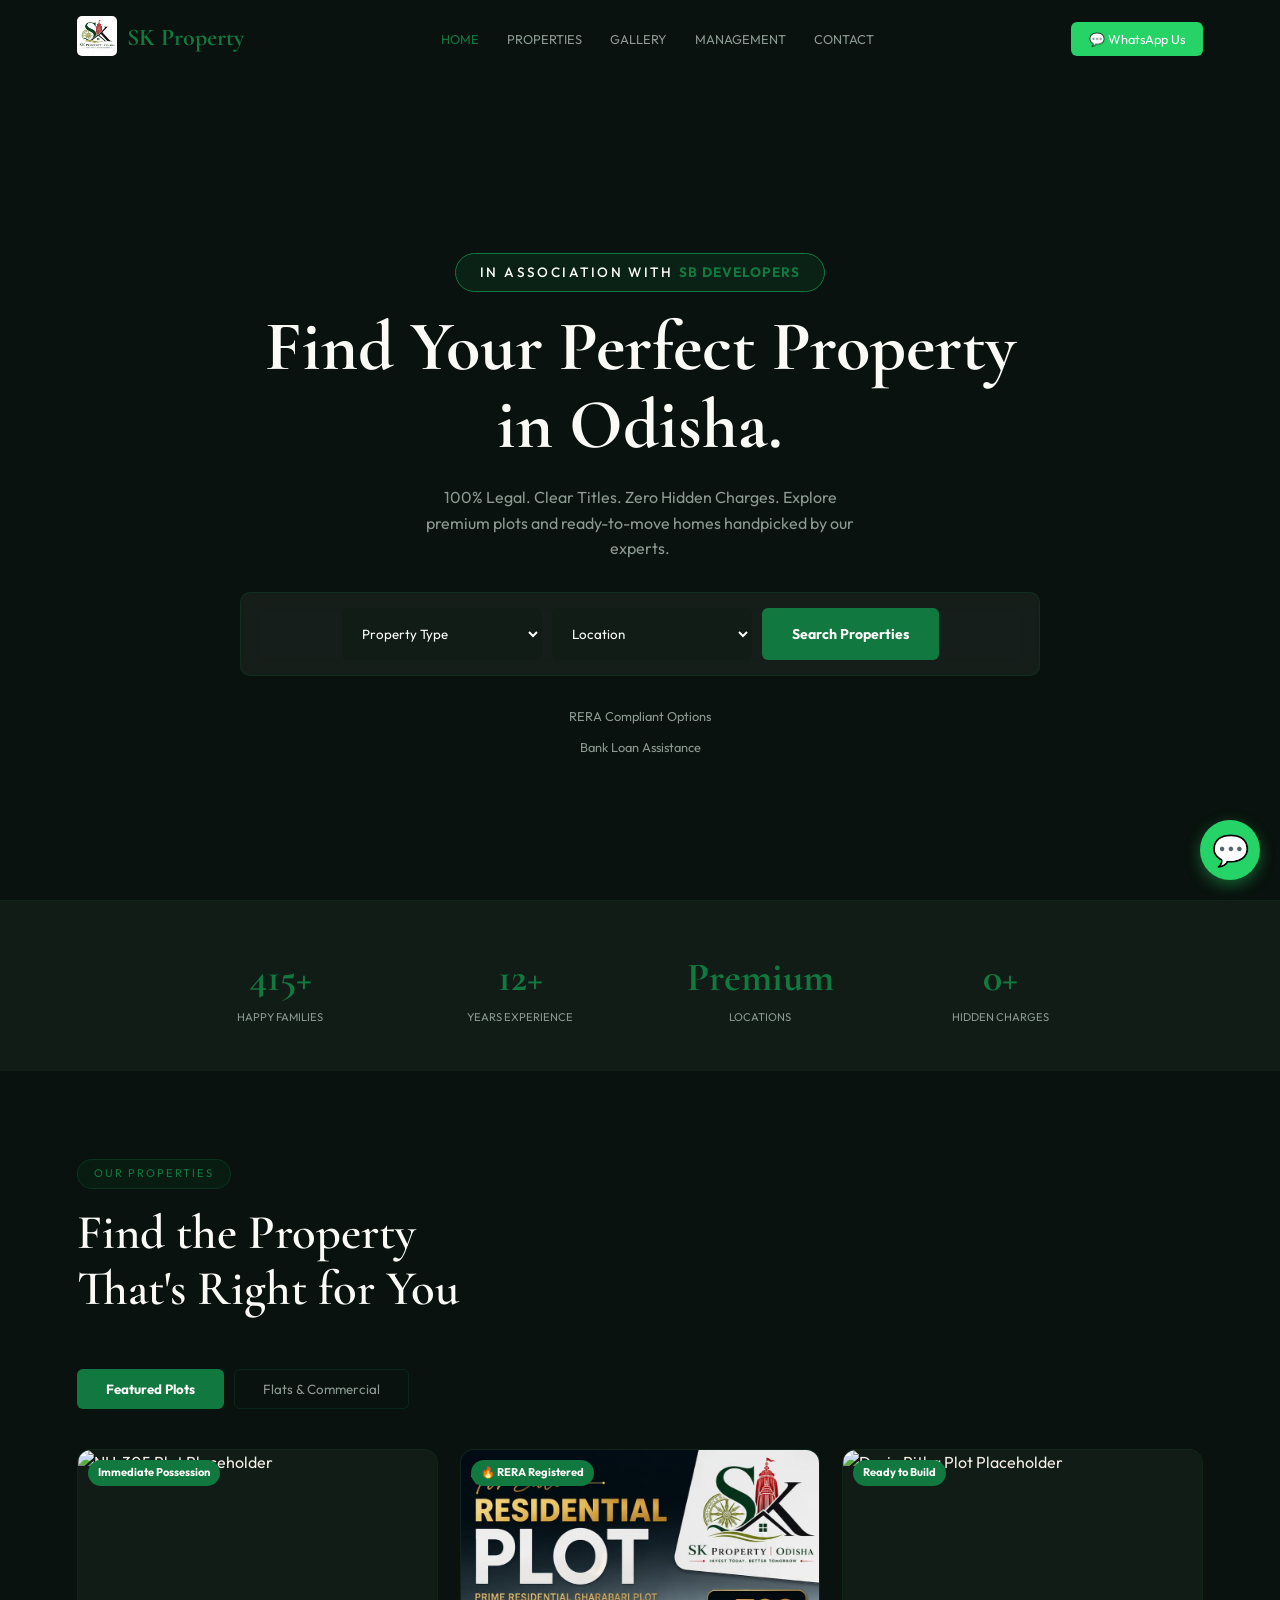
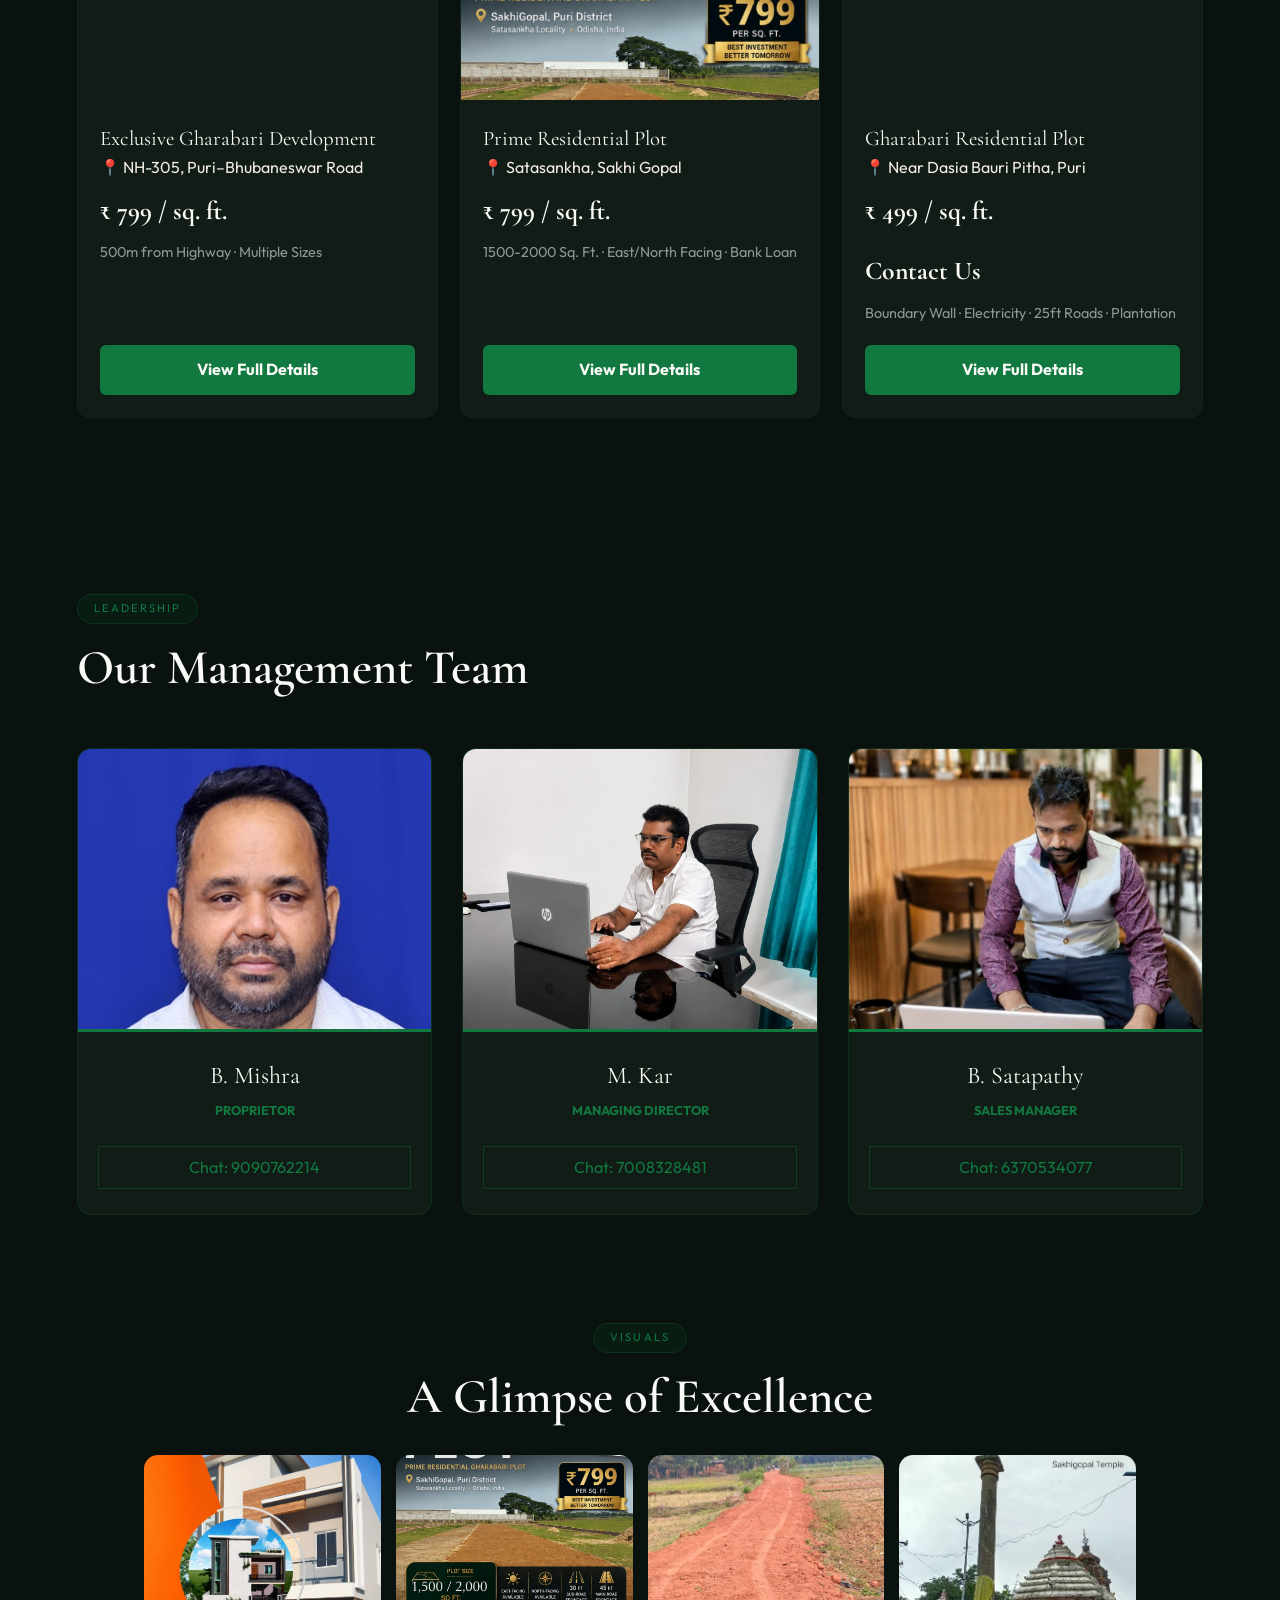
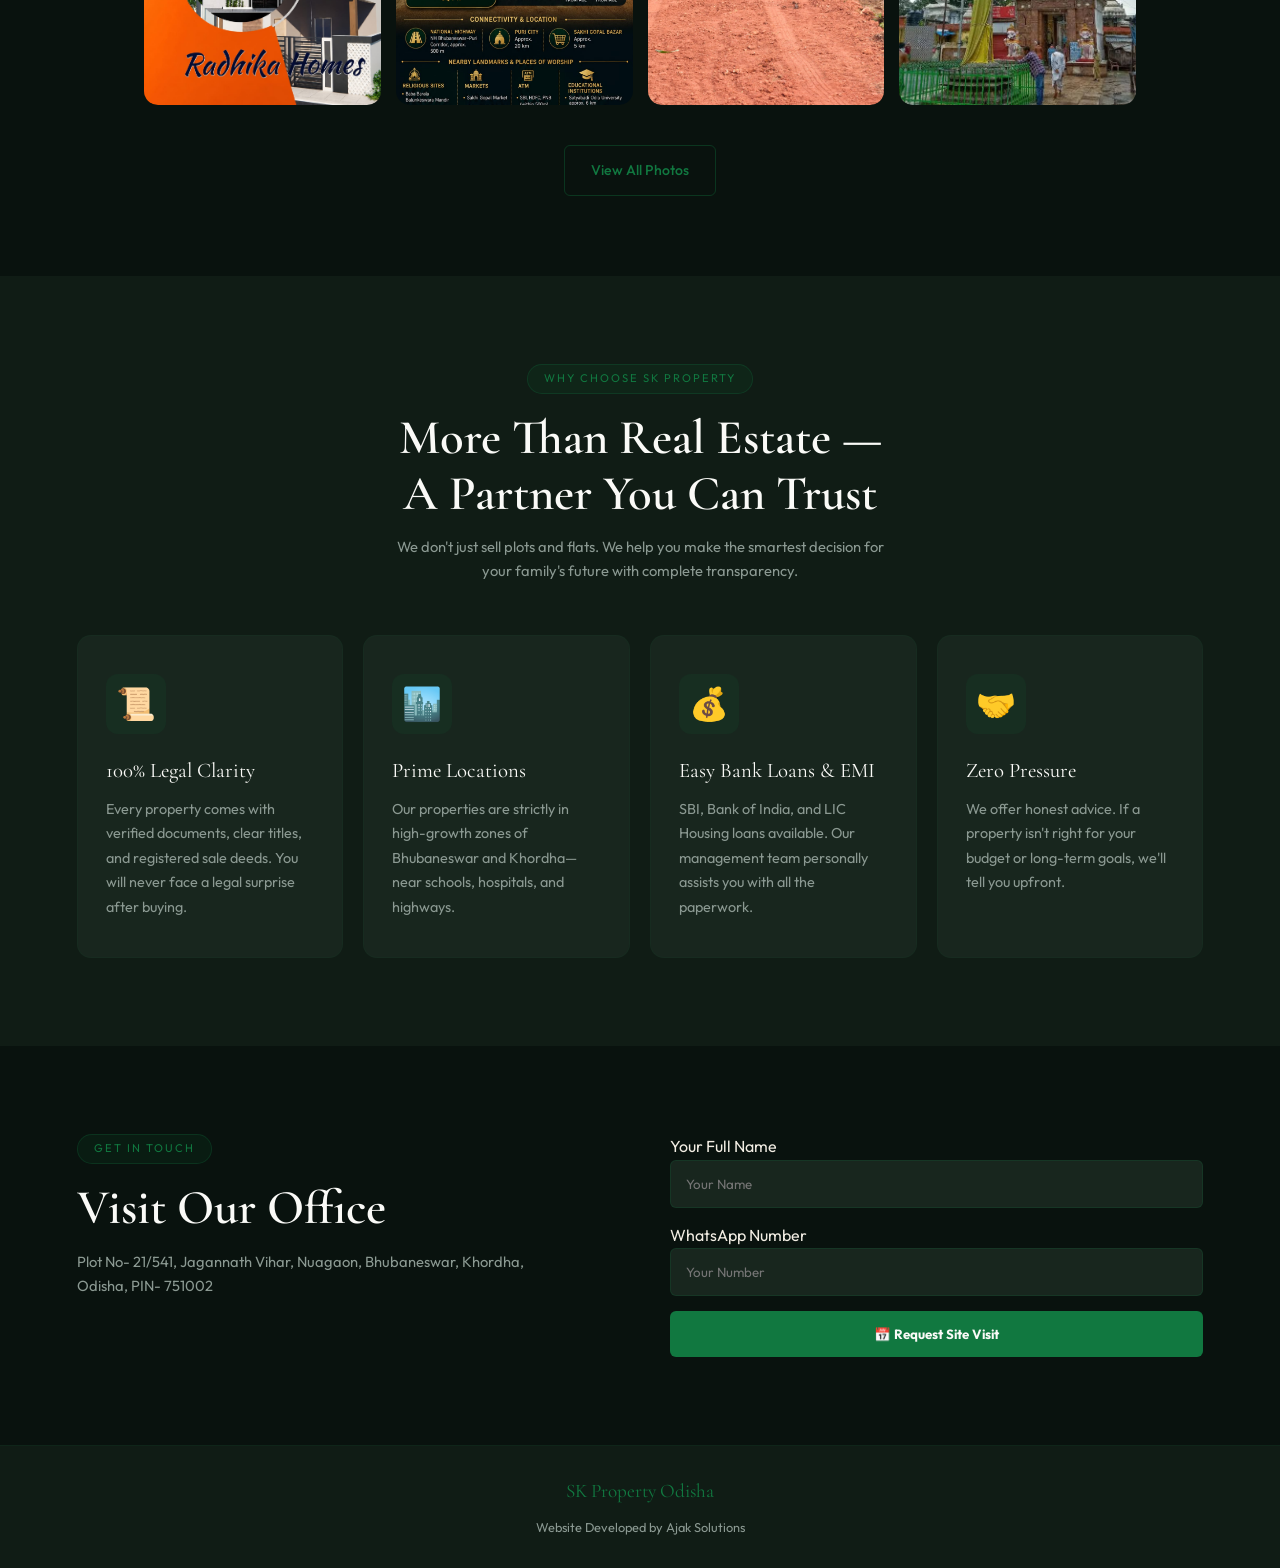
==== index.html @ 6b072132 "S" ====
<!DOCTYPE html>
<html lang="en">
<head>
    <meta charset="UTF-8" />
    <meta name="viewport" content="width=device-width, initial-scale=1.0" />
    <title>SK Property Odisha — Invest Today. Better Tomorrow.</title>
    <link rel="preconnect" href="https://fonts.googleapis.com" />
    <link rel="preconnect" href="https://fonts.gstatic.com" crossorigin />
    <link href="https://fonts.googleapis.com/css2?family=Cormorant+Garamond:wght@400;500;600;700&family=Outfit:wght@300;400;500;600&display=swap" rel="stylesheet" />
    <link rel="stylesheet" href="style.css" />
</head>
<body>

    <nav class="nav" id="nav">
        <div class="nav-brand">
            <img src="images/sklogo.jpeg" alt="SK Property Logo" style="height: 40px; width: auto; border-radius: 5px; margin-bottom: 5px;">
            <span class="nav-brand-main">SK Property</span>
        </div>

        <ul class="nav-links">
            <li><a href="index.html" style="color: var(--gold);">Home</a></li>
            <li><a href="properties.html">Properties</a></li>
            <li><a href="gallery.html">Gallery</a></li>
            <li><a href="about.html">Management</a></li>
            <li><a href="contact.html">Contact</a></li>
        </ul>

        <div class="nav-right">
            <a class="nav-wa" href="https://wa.me/917008328481?text=Hi!%20I%20visited%20SKpropertyodisha.com%20and%20want%20to%20know%20more." target="_blank">
                💬 WhatsApp Us
            </a>
        </div>
    </nav>

    <section class="hero" id="home">
        <div class="hero-bg" style="background: linear-gradient(rgba(9, 18, 14, 0.85), rgba(9, 18, 14, 0.95)), url('https://images.unsplash.com/photo-1600596542815-ffad4c1539a9?w=1600&q=80') center/cover;"></div>
        
        <div class="hero-content">
            <!-- Updated Partnership Badge -->
            <div class="chip hero-kicker" style="font-size: 0.85rem; padding: 8px 24px; border-color: var(--gold); background: rgba(17, 120, 64, 0.15);">
                <span style="color: var(--white); font-weight: 500;">In association with</span> 
                <span style="color: var(--gold); font-weight: bold; letter-spacing: 1px; margin-left: 6px;">SB DEVELOPERS</span>
            </div>
            
            <h1 class="hero-h1">Find Your Perfect Property<br/>in Odisha.</h1>
            <p class="hero-desc">100% Legal. Clear Titles. Zero Hidden Charges. Explore premium plots and ready-to-move homes handpicked by our experts.</p>
            
            <div class="search-bar">
                <select class="fi search-input">
                    <option>Property Type</option>
                    <option>Open Plots</option>
                    <option>Flats & Duplex</option>
                    <option>Commercial</option>
                </select>
                <select class="fi search-input">
                    <option>Location</option>
                    <option>Bhubaneswar</option>
                    <option>Khordha</option>
                    <option>Puri</option>
                </select>
                <a href="properties.html" class="btn btn-gold search-btn">Search Properties</a>
            </div>
            
            <div class="hero-trust" style="justify-content: center; margin-top: 30px;">
                <div class="ht-item"><div class="ht-dot"></div>RERA Compliant Options</div>
                <div class="ht-item"><div class="ht-dot"></div>Bank Loan Assistance</div>
            </div>
        </div>
    </section>

    <div class="stats-bar sr">
        <div class="stats-inner">
            <div class="stat">
                <div class="stat-num" data-count="500">0</div>
                <div class="stat-label">Happy Families</div>
            </div>
            <div class="stat">
                <div class="stat-num" data-count="15">0</div>
                <div class="stat-label">Years Experience</div>
            </div>
            <div class="stat">
                <div class="stat-num">Premium</div>
                <div class="stat-label">Locations</div>
            </div>
            <div class="stat">
                <div class="stat-num" data-count="0">₹0</div>
                <div class="stat-label">Hidden Charges</div>
            </div>
        </div>
    </div>

    <section class="properties" id="properties">
        <div class="sec-head sr">
            <div class="chip">Our Properties</div>
            <h2 class="sec-title">Find the Property<br/>That's Right for You</h2>
        </div>

        <div class="tabs sr">
            <button class="tab on" onclick="switchTab('plots',this)">Featured Plots</button>
            <button class="tab" onclick="switchTab('flats',this)">Flats & Commercial</button>
        </div>

        <!-- PLOTS TAB -->
        <div class="tc on" id="tc-plots">
            <div class="prop-grid">
                
                <!-- NH-305 PLOT -->
                <div class="pcard sr">
                    <div class="pcard-img">
                        <img src="https://images.unsplash.com/photo-1500382017468-9049fed747ef?w=500&q=80" alt="NH-305 Plot Placeholder" />
                        <div class="pcard-badge badge-avail">Immediate Possession</div>
                    </div>
                    <div class="pcard-body">
                        <div class="pcard-name">Exclusive Gharabari Development</div>
                        <div class="pcard-loc">📍 NH-305, Puri–Bhubaneswar Road</div>
                        <div class="pcard-price">₹ 799 / sq. ft.</div>
                        <div class="pcard-note" style="margin-bottom: 20px;">500m from Highway · Multiple Sizes</div>
                        <a href="nh305-plot.html" class="pcard-wa" style="background: var(--gold); color: var(--white); border: none;">View Full Details</a>
                    </div>
                </div>

                <!-- SATASANKHA PLOT -->
                <div class="pcard sr">
                    <div class="pcard-img">
                        <img src="images/satasankha-main.jpeg" alt="Satasankha Plot" />
                        <div class="pcard-badge badge-hot">🔥 RERA Registered</div>
                    </div>
                    <div class="pcard-body">
                        <div class="pcard-name">Prime Residential Plot</div>
                        <div class="pcard-loc">📍 Satasankha, Sakhi Gopal</div>
                        <div class="pcard-price">₹ 799 / sq. ft.</div>
                        <div class="pcard-note" style="margin-bottom: 20px;">1500-2000 Sq. Ft. · East/North Facing · Bank Loan</div>
                        <a href="satasankha-plot.html" class="pcard-wa" style="background: var(--gold); color: var(--white); border: none;">View Full Details</a>
                    </div>
                </div>

                <!-- DASIA BAURI PITHA PLOT -->
                <div class="pcard sr">
                    <div class="pcard-img">
                        <img src="https://images.unsplash.com/photo-1500382017468-9049fed747ef?w=500&q=80" alt="Dasia Pitha Plot Placeholder" />
                        <div class="pcard-badge badge-avail">Ready to Build</div>
                    </div>
                    <div class="pcard-body">
                        <div class="pcard-name">Gharabari Residential Plot</div>
                        <div class="pcard-loc">📍 Near Dasia Bauri Pitha, Puri</div>
                        <div class="pcard-price">₹ 499 / sq. ft.</div>

                        <div class="pcard-price">Contact Us</div>
                        <div class="pcard-note" style="margin-bottom: 20px;">Boundary Wall · Electricity · 25ft Roads · Plantation</div>
                        <a href="dasia-pitha-plot.html" class="pcard-wa" style="background: var(--gold); color: var(--white); border: none;">View Full Details</a>
                    </div>
                </div>
                
            </div>
        </div> 
            
        <!-- FLATS & COMMERCIAL TAB -->
        <div class="tc" id="tc-flats">
            <div class="prop-grid">
                
                <!-- RADHIKA HOME DUPLEX -->
                <div class="pcard sr">
                    <div class="pcard-img">
                        <img src="images/radhikahomes-main.jpeg" alt="Radhika Home Duplex" />
                        <div class="pcard-badge badge-hot">🔥 Fast Selling (10 Sold)</div>
                    </div>
                    <div class="pcard-body">
                        <div class="pcard-name">Radhika Home Premium Duplex</div>
                        <div class="pcard-loc">📍 Rangabazar, Khordha</div>
                        <div class="pcard-price">From ₹ 55 Lakhs</div>
                        <div class="pcard-note" style="margin-bottom: 20px;">3 & 4 BHK Villas · Gated Community · LIC Approved</div>
                        <a href="radhika-home.html" class="pcard-wa" style="background: var(--gold); color: var(--white); border: none;">View Full Details</a>
                    </div>
                </div>

            </div>
        </div>
    </section>

    <section class="agent" id="team">
        <div class="sec-head sr text-center">
            <div class="chip">Leadership</div>
            <h2 class="sec-title">Our Management Team</h2>
        </div>
        
        <div class="team-grid">
            <div class="agent-frame sr">
                <img src="images/skdirector.jpeg" alt="B. Mishra" />
                <div class="agent-nameplate">
                    <div class="agent-name">B. Mishra</div>
                    <div class="agent-title">Proprietor</div>
                    <a href="https://wa.me/919090762214" target="_blank" class="btn-ghost" style="display:block; text-align:center; margin-top:10px; padding: 8px;">Chat: 9090762214</a>
                </div>
            </div>

            <div class="agent-frame sr">
                <img src="images/skpropiter.jpeg" alt="M. Kar" />
                <div class="agent-nameplate">
                    <div class="agent-name">M. Kar</div>
                    <div class="agent-title">Managing Director</div>
                    <a href="https://wa.me/917008328481" target="_blank" class="btn-ghost" style="display:block; text-align:center; margin-top:10px; padding: 8px;">Chat: 7008328481</a>
                </div>
            </div>

            <div class="agent-frame sr">
                <img src="images/sksalesmanager.jpeg" alt="B. Satapathy" />
                <div class="agent-nameplate">
                    <div class="agent-name">B. Satapathy</div>
                    <div class="agent-title">Sales Manager</div>
                    <a href="https://wa.me/916370534077" target="_blank" class="btn-ghost" style="display:block; text-align:center; margin-top:10px; padding: 8px;">Chat: 6370534077</a>
                </div>
            </div>
        </div>
    </section>

    <section class="gallery-glimpse" style="background: var(--dark); padding-top: 20px; padding-bottom: 80px;">
        <div class="sec-head sr" style="text-align: center; margin-bottom: 30px;">
            <div class="chip">Visuals</div>
            <h2 class="sec-title">A Glimpse of Excellence</h2>
        </div>
        
        <div class="gallery-grid sr" style="padding: 0 6%; margin-bottom: 40px;">
            <img src="images/radhikahomes-main.jpeg" alt="Property Glimpse 1" class="gallery-img">
            <img src="images/satasankha-main.jpeg" alt="Property Glimpse 2" class="gallery-img">
            <img src="images/satasankha-main-2.jpeg" alt="Property Glimpse 3" class="gallery-img">
            <img src="images/satasankha-main-4.jpeg" alt="Property Glimpse 4" class="gallery-img">
        </div>

        <div class="sr" style="text-align: center;">
            <a href="gallery.html" class="btn btn-ghost">View All Photos</a>
        </div>
    </section>
    
    <section class="why" id="why" style="background: var(--dark2);">
        <div class="sec-head sr" style="text-align: center;">
            <div class="chip">Why Choose SK Property</div>
            <h2 class="sec-title">More Than Real Estate —<br/>A Partner You Can Trust</h2>
            <p class="sec-sub" style="margin: 0 auto;">We don't just sell plots and flats. We help you make the smartest decision for your family's future with complete transparency.</p>
        </div>
        
        <div class="why-grid">
            <div class="wcard sr">
                <div class="wcard-icon">📜</div>
                <div class="wcard-title">100% Legal Clarity</div>
                <div class="wcard-desc">Every property comes with verified documents, clear titles, and registered sale deeds. You will never face a legal surprise after buying.</div>
            </div>
            <div class="wcard sr">
                <div class="wcard-icon">🏙️</div>
                <div class="wcard-title">Prime Locations</div>
                <div class="wcard-desc">Our properties are strictly in high-growth zones of Bhubaneswar and Khordha—near schools, hospitals, and highways.</div>
            </div>
            <div class="wcard sr">
                <div class="wcard-icon">💰</div>
                <div class="wcard-title">Easy Bank Loans & EMI</div>
                <div class="wcard-desc">SBI, Bank of India, and LIC Housing loans available. Our management team personally assists you with all the paperwork.</div>
            </div>
            <div class="wcard sr">
                <div class="wcard-icon">🤝</div>
                <div class="wcard-title">Zero Pressure</div>
                <div class="wcard-desc">We offer honest advice. If a property isn't right for your budget or long-term goals, we'll tell you upfront.</div>
            </div>
        </div>
    </section>

    <section class="contact" id="contact">
        <div class="contact-inner">
            <div>
                <div class="sr">
                    <div class="chip">Get in Touch</div>
                    <h2 class="sec-title">Visit Our Office</h2>
                    <p class="sec-sub">Plot No- 21/541, Jagannath Vihar, Nuagaon, Bhubaneswar, Khordha, Odisha, PIN- 751002</p>
                </div>
            </div>

            <div class="sr-r">
                <div class="cform" id="cformWrap">
                    <div class="fg">
                        <label class="fl">Your Full Name</label>
                        <input id="fn" class="fi" type="text" placeholder="Your Name" />
                    </div>
                    <div class="fg">
                        <label class="fl">WhatsApp Number</label>
                        <input id="fp" class="fi" type="tel" placeholder="Your Number" />
                    </div>
                    <button class="fsub" onclick="submitForm()">📅 Request Site Visit</button>
                </div>
            </div>
        </div>
    </section>

    <footer>
        <div class="footer-brand">SK Property Odisha</div>
        <div class="footer-note">Website Developed by Ajak Solutions</div>
    </footer>

    <a class="fwa" href="https://wa.me/917008328481?text=Hi%20I%20found%20SK%20Property%20Odisha%20and%20want%20to%20know%20more." target="_blank">💬</a>

    <script src="script.js"></script>
</body>
</html>
---- style.css ----
/* =========================================================
   VARIABLES & THEME (Updated to Premium Logo Green)
   ========================================================= */
:root {
    /* Replaced orange/gold with the Deep Forest Green from the SK Logo */
    --gold: #117840; 
    --gold-light: #169b53;
    
    --dark: #09120e; /* Deep rich green/black */
    --dark2: #101c15;
    --dark3: #18261e;
    --cream: #F2EDE3;
    --muted: #8b9992;
    --white: #FAFAF7;
    --green-wa: #25D366;
    --ff-display: 'Cormorant Garamond', Georgia, serif;
    --ff-body: 'Outfit', sans-serif;
    --r: 6px;
    --r-lg: 14px;
    --t: 0.28s cubic-bezier(0.4,0,0.2,1);
}

*, *::before, *::after { box-sizing: border-box; margin: 0; padding: 0; }
html { scroll-behavior: smooth; }
body {
    font-family: var(--ff-body);
    background: var(--dark);
    color: var(--cream);
    overflow-x: hidden;
    line-height: 1.6;
}
img { display: block; width: 100%; object-fit: cover; }
a { text-decoration: none; color: inherit; }
button { font-family: var(--ff-body); }

/* BUTTONS */
.btn {
    display: inline-flex; align-items: center; gap: 9px; padding: 13px 26px;
    border-radius: var(--r); font-size: .88rem; font-weight: 500;
    cursor: pointer; transition: transform var(--t); border: none;
}
/* Changed text color to white for contrast against the new green */
.btn-gold { background: var(--gold); color: var(--white); font-weight: bold; }
.btn-gold:hover { background: var(--gold-light); transform: translateY(-2px); }
.btn-wa { background: var(--green-wa); color: #fff; }
.btn-wa:hover { filter: brightness(1.1); transform: translateY(-2px); }
.btn-ghost { background: transparent; border: 1px solid rgba(17, 120, 64, .35); color: var(--gold); }
.btn-ghost:hover { background: rgba(17, 120, 64, .12); }

/* SCROLL REVEAL ANIMATIONS */
.sr { opacity: 0; transform: translateY(28px); transition: opacity .65s ease, transform .65s ease; }
.sr.vis { opacity: 1; transform: none; }
.sr-r { opacity: 0; transform: translateX(28px); transition: opacity .65s ease, transform .65s ease; }
.sr-r.vis { opacity: 1; transform: none; }

/* SECTIONS & TYPOGRAPHY */
.chip {
    display: inline-flex; align-items: center; padding: 5px 16px; border-radius: 100px;
    background: rgba(17, 120, 64, .1); border: 1px solid rgba(17, 120, 64, .25);
    font-size: .7rem; letter-spacing: .18em; text-transform: uppercase; color: var(--gold);
    margin-bottom: 16px;
}
h2.sec-title {
    font-family: var(--ff-display); font-size: clamp(2rem, 3.8vw, 3.2rem);
    font-weight: 600; line-height: 1.15; color: var(--white); margin-bottom: 14px;
}
.sec-sub { font-size: .92rem; color: var(--muted); max-width: 500px; }
.sec-head { margin-bottom: 52px; }
section { padding: 88px 6%; }

/* NAVBAR */
.nav {
    position: fixed; inset: 0 0 auto 0; z-index: 200; padding: 16px 6%;
    display: flex; align-items: center; justify-content: space-between;
    transition: background var(--t);
}
.nav.stuck { background: rgba(9, 18, 14, 0.95); backdrop-filter: blur(10px); border-bottom: 1px solid rgba(17, 120, 64, .12); }
.nav-brand { display: flex; align-items: center; gap: 10px; }
.nav-brand-main { font-family: var(--ff-display); font-size: 1.5rem; color: var(--gold); font-weight: bold; }
.nav-links { display: flex; gap: 28px; list-style: none; }
.nav-links a { font-size: .8rem; text-transform: uppercase; color: var(--muted); transition: color var(--t); }
.nav-links a:hover { color: var(--gold); }
.nav-wa { background: var(--green-wa); color: #fff; padding: 9px 18px; border-radius: var(--r); font-size: .8rem; }

/* HERO */
.hero { min-height: 100svh; display: grid; grid-template-columns: 1fr 1fr; align-items: center; padding: 0 6%; gap: 48px; }
.hero-bg { position: absolute; inset: 0; background: radial-gradient(ellipse 80% 80% at 20% 60%, #101c15 0%, #09120e 60%); z-index:-1;}
.hero-h1 { font-family: var(--ff-display); font-size: clamp(2.6rem, 5.5vw, 4.4rem); color: var(--white); line-height: 1.1; margin-bottom: 22px; }
.hero-h1 em { color: var(--gold); font-style: normal; }
.hero-desc { color: var(--muted); margin-bottom: 38px; max-width: 440px; }
.hero-actions { display: flex; gap: 12px; margin-bottom: 40px; }
.ht-item { font-size: .8rem; color: var(--muted); margin-bottom: 10px; }

/* STATS */
.stats-bar { background: var(--dark2); padding: 44px 6%; border-top: 1px solid rgba(17, 120, 64, .1); }
.stats-inner { display: grid; grid-template-columns: repeat(4, 1fr); max-width: 960px; margin: 0 auto; text-align: center; }
.stat-num { font-family: var(--ff-display); font-size: 2.5rem; color: var(--gold); font-weight: bold; }
.stat-label { font-size: .7rem; text-transform: uppercase; color: var(--muted); }

/* PROPERTIES TABS & CARDS */
.tabs { display: flex; gap: 10px; margin-bottom: 40px; }
.tab { padding: 11px 28px; background: transparent; border: 1px solid rgba(17, 120, 64, .2); border-radius: var(--r); color: var(--muted); cursor: pointer; }
.tab.on { background: var(--gold); color: var(--white); font-weight: bold; }
.tc { display: none; } .tc.on { display: block; }

.prop-grid { display: grid; grid-template-columns: repeat(auto-fill, minmax(300px, 1fr)); gap: 22px; }

/* 1. Flexbox applied to the Card */
.pcard { 
    background: var(--dark2); 
    border-radius: var(--r-lg); 
    overflow: hidden; 
    border: 1px solid rgba(17, 120, 64, .1); 
    transition: transform var(--t); 
    display: flex; 
    flex-direction: column; 
}
.pcard:hover { transform: translateY(-5px); border-color: var(--gold); }

/* 2. Lock the Image Height so tall posters don't stretch */
.pcard-img { height: 250px; width: 100%; position: relative; }
.pcard-img img { width: 100%; height: 100%; object-fit: cover; object-position: top center; }

.pcard-badge { position: absolute; top: 10px; left: 10px; background: var(--gold); color: var(--white); padding: 4px 10px; border-radius: 20px; font-size: .7rem; font-weight: bold; }

/* 3. Flex-grow forces the body to stretch, pushing the button down */
.pcard-body { 
    padding: 22px; 
    display: flex; 
    flex-direction: column; 
    flex-grow: 1; 
}

.pcard-name { font-family: var(--ff-display); font-size: 1.3rem; color: var(--white); }
.pcard-price { font-family: var(--ff-display); font-size: 1.6rem; color: var(--white); font-weight: bold; margin: 10px 0; }
.pcard-note { font-size: 0.9rem; color: var(--muted); }

/* 4. Margin-top: auto is the magic trick that glues the button to the bottom! */
.pcard-wa { 
    display: block; 
    text-align: center; 
    background: var(--gold); 
    color: white; 
    padding: 12px; 
    border-radius: var(--r); 
    margin-top: auto; 
    font-weight: bold;
    transition: filter var(--t);
}
.pcard-wa:hover { filter: brightness(1.1); color: white; }

/* MANAGEMENT TEAM GRID */
.team-grid { 
    display: grid; 
    grid-template-columns: repeat(auto-fit, minmax(260px, 1fr)); 
    gap: 30px; 
    margin-top: 40px; 
}

.agent-frame { 
    border-radius: var(--r-lg); 
    overflow: hidden; 
    border: 1px solid rgba(17, 120, 64, .18); 
    background: var(--dark2);
    display: flex;
    flex-direction: column;
    transition: transform var(--t), box-shadow var(--t), border-color var(--t);
}

.agent-frame:hover {
    transform: translateY(-5px);
    box-shadow: 0 10px 30px rgba(0, 0, 0, 0.4);
    border-color: var(--gold);
}

.agent-frame img { 
    height: 280px; /* Reduced from 400px so it's not overly big */
    width: 100%;
    object-fit: cover; 
    object-position: top center; /* Keeps the focus on the face */
}

.agent-nameplate { 
    padding: 25px 20px; 
    text-align: center; 
    border-top: 3px solid var(--gold); /* Adds a premium green accent line under the photo */
    display: flex;
    flex-direction: column;
    flex-grow: 1; /* Ensures the buttons align at the bottom even if names are long */
}

.agent-name { 
    font-family: var(--ff-display); 
    font-size: 1.5rem; 
    color: var(--white); 
    margin-bottom: 5px;
}

.agent-title { 
    font-size: .8rem; 
    color: var(--gold); 
    text-transform: uppercase; 
    font-weight: bold; 
    margin-bottom: 15px; /* Adds breathing room before the button */
}

/* CONTACT FORM */
.contact-inner { display: grid; grid-template-columns: 1fr 1fr; gap: 60px; }
.fi { width: 100%; background: var(--dark3); border: 1px solid rgba(17, 120, 64, .2); padding: 15px; color: white; border-radius: var(--r); margin-bottom: 15px; font-family: inherit; }
.fsub { width: 100%; background: var(--gold); color: var(--white); padding: 15px; border: none; border-radius: var(--r); font-weight: bold; cursor: pointer; }

/* FOOTER & FLOATING WA */
footer { background: var(--dark2); padding: 30px 6%; text-align: center; border-top: 1px solid rgba(17, 120, 64, .1); }
.footer-brand { color: var(--gold); font-family: var(--ff-display); font-size: 1.2rem; }
.footer-note { font-size: .8rem; color: var(--muted); margin-top: 10px; }
.fwa { position: fixed; bottom: 20px; right: 20px; background: var(--green-wa); width: 60px; height: 60px; border-radius: 50%; display: flex; align-items: center; justify-content: center; font-size: 30px; box-shadow: 0 5px 15px rgba(37,211,102,.4); z-index: 1000; text-decoration: none; }

/* RESPONSIVE */
@media(max-width: 960px) {
    .nav-links, .nav-wa { display: none; }
    .hero { grid-template-columns: 1fr; padding-top: 100px; }
    .hero-right { display: none; }
    .stats-inner { grid-template-columns: 1fr 1fr; gap: 20px; }
    .contact-inner { grid-template-columns: 1fr; }
}

/* =========================================================
   NEW BUYER-CENTRIC HERO & SEARCH BAR
   ========================================================= */
.hero { display: flex; justify-content: center; text-align: center; padding-top: 120px; }
.hero-content { max-width: 800px; width: 100%; z-index: 2; display: flex; flex-direction: column; align-items: center; }
.hero-h1 { text-align: center; }
.hero-desc { text-align: center; margin: 0 auto 30px auto; }

.search-bar {
    display: flex;
    gap: 10px;
    background: rgba(255, 255, 255, 0.05);
    padding: 15px;
    border-radius: 10px;
    backdrop-filter: blur(10px);
    border: 1px solid rgba(17, 120, 64, .2);
    width: 100%;
    flex-wrap: wrap;
    justify-content: center;
}

.search-input { width: auto; margin-bottom: 0; min-width: 200px; background: var(--dark2); border-color: transparent; }
.search-btn { padding: 15px 30px; }

@media(max-width: 768px) {
    .search-bar { flex-direction: column; }
    .search-input, .search-btn { width: 100%; }
}

/* =========================================================
   PROPERTY DETAIL PAGE SPECIFICS
   ========================================================= */
.detail-grid {
    display: grid;
    grid-template-columns: 2fr 1fr;
    gap: 50px;
    align-items: start; /* Critical for sticky sidebar to work */
}

.detail-section {
    margin-bottom: 50px;
    padding-bottom: 40px;
    border-bottom: 1px solid rgba(17, 120, 64, .1);
}

.detail-title {
    font-family: var(--ff-display);
    font-size: 1.8rem;
    color: var(--white);
    margin-bottom: 20px;
}

/* Quick Specs Row */
.quick-specs {
    display: flex;
    gap: 20px;
    background: var(--dark2);
    padding: 20px;
    border-radius: var(--r-lg);
    border: 1px solid rgba(17, 120, 64, .1);
    margin-bottom: 40px;
    flex-wrap: wrap;
}

.spec-item {
    display: flex;
    align-items: center;
    gap: 15px;
    flex: 1;
    min-width: 120px;
}

.spec-icon {
    font-size: 1.8rem;
    background: rgba(17, 120, 64, .1);
    padding: 10px;
    border-radius: 10px;
}

/* Photo Gallery Grid */
.gallery-grid {
    display: grid;
    grid-template-columns: repeat(auto-fit, minmax(220px, 1fr));
    gap: 15px;
}

.full-page-gallery {
    grid-template-columns: repeat(auto-fit, minmax(300px, 1fr));
    gap: 25px;
}

.gallery-img {
    height: 250px;
    width: 100%;
    border-radius: var(--r-lg);
    cursor: pointer;
    transition: transform var(--t), box-shadow var(--t);
    object-fit: cover;
}

.gallery-img:hover {
    transform: scale(1.03);
    box-shadow: 0 10px 25px rgba(0,0,0,0.5);
}

/* Sticky Sidebar */
.sidebar-card {
    background: var(--dark3);
    padding: 30px;
    border-radius: var(--r-lg);
    border: 1px solid rgba(17, 120, 64, .2);
    position: sticky;
    top: 100px; /* Sticks 100px from the top of the screen when scrolling */
}

/* Detail Page Responsive */
@media(max-width: 960px) {
    .detail-grid {
        grid-template-columns: 1fr;
    }
    .sidebar-card {
        position: static; /* Removes sticky behavior on mobile */
    }
}

/* =========================================================
   WHY CHOOSE US SECTION (Homepage)
   ========================================================= */
.why-grid {
    display: grid;
    grid-template-columns: repeat(auto-fit, minmax(240px, 1fr));
    gap: 20px;
    margin-top: 40px;
}

.wcard {
    background: var(--dark3);
    padding: 38px 28px;
    border: 1px solid rgba(17, 120, 64, .07);
    border-radius: var(--r-lg);
    transition: border-color var(--t), transform var(--t);
}

.wcard:hover {
    border-color: var(--gold);
    transform: translateY(-5px);
}

.wcard-icon {
    font-size: 2rem;
    width: 60px;
    height: 60px;
    background: rgba(17, 120, 64, .1);
    border-radius: 12px;
    display: flex;
    align-items: center;
    justify-content: center;
    margin-bottom: 20px;
}

.wcard-title {
    font-family: var(--ff-display);
    font-size: 1.3rem;
    color: var(--white);
    margin-bottom: 10px;
}

.wcard-desc {
    font-size: .9rem;
    color: var(--muted);
    line-height: 1.7;
}
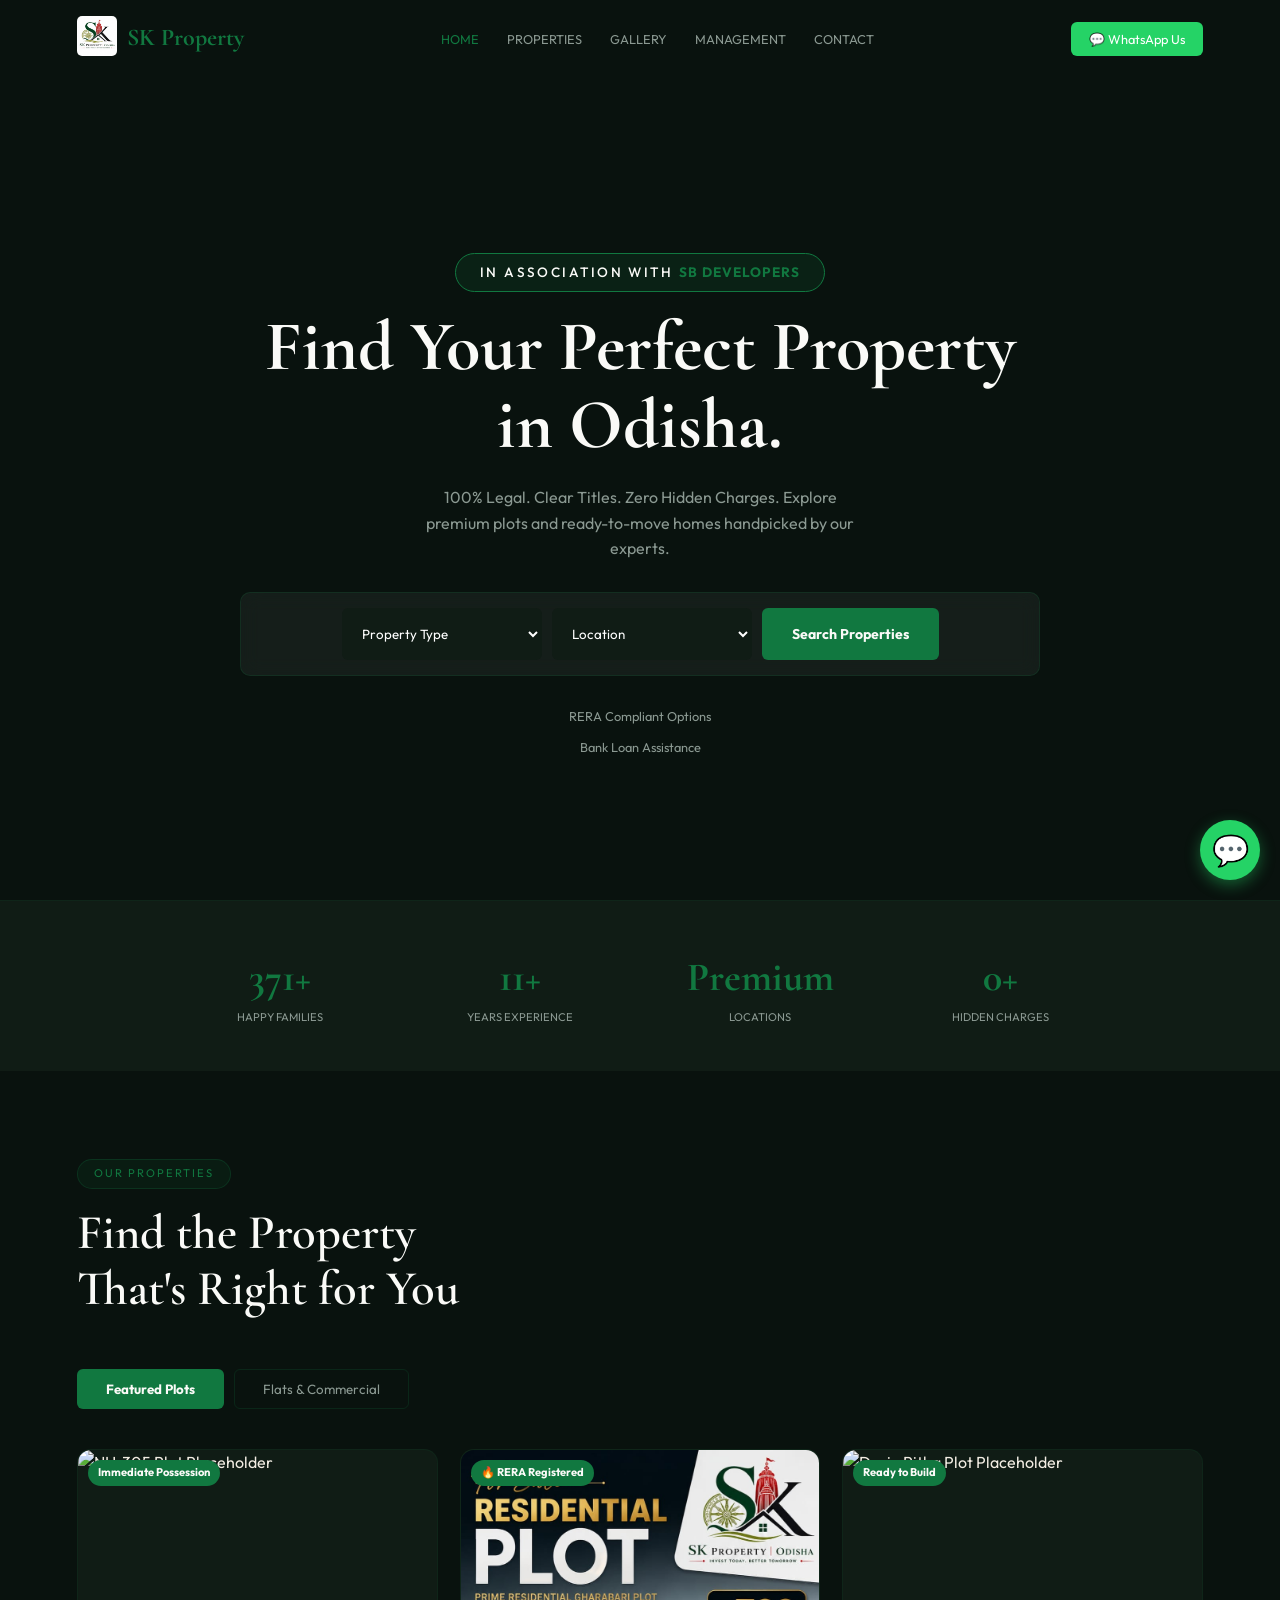
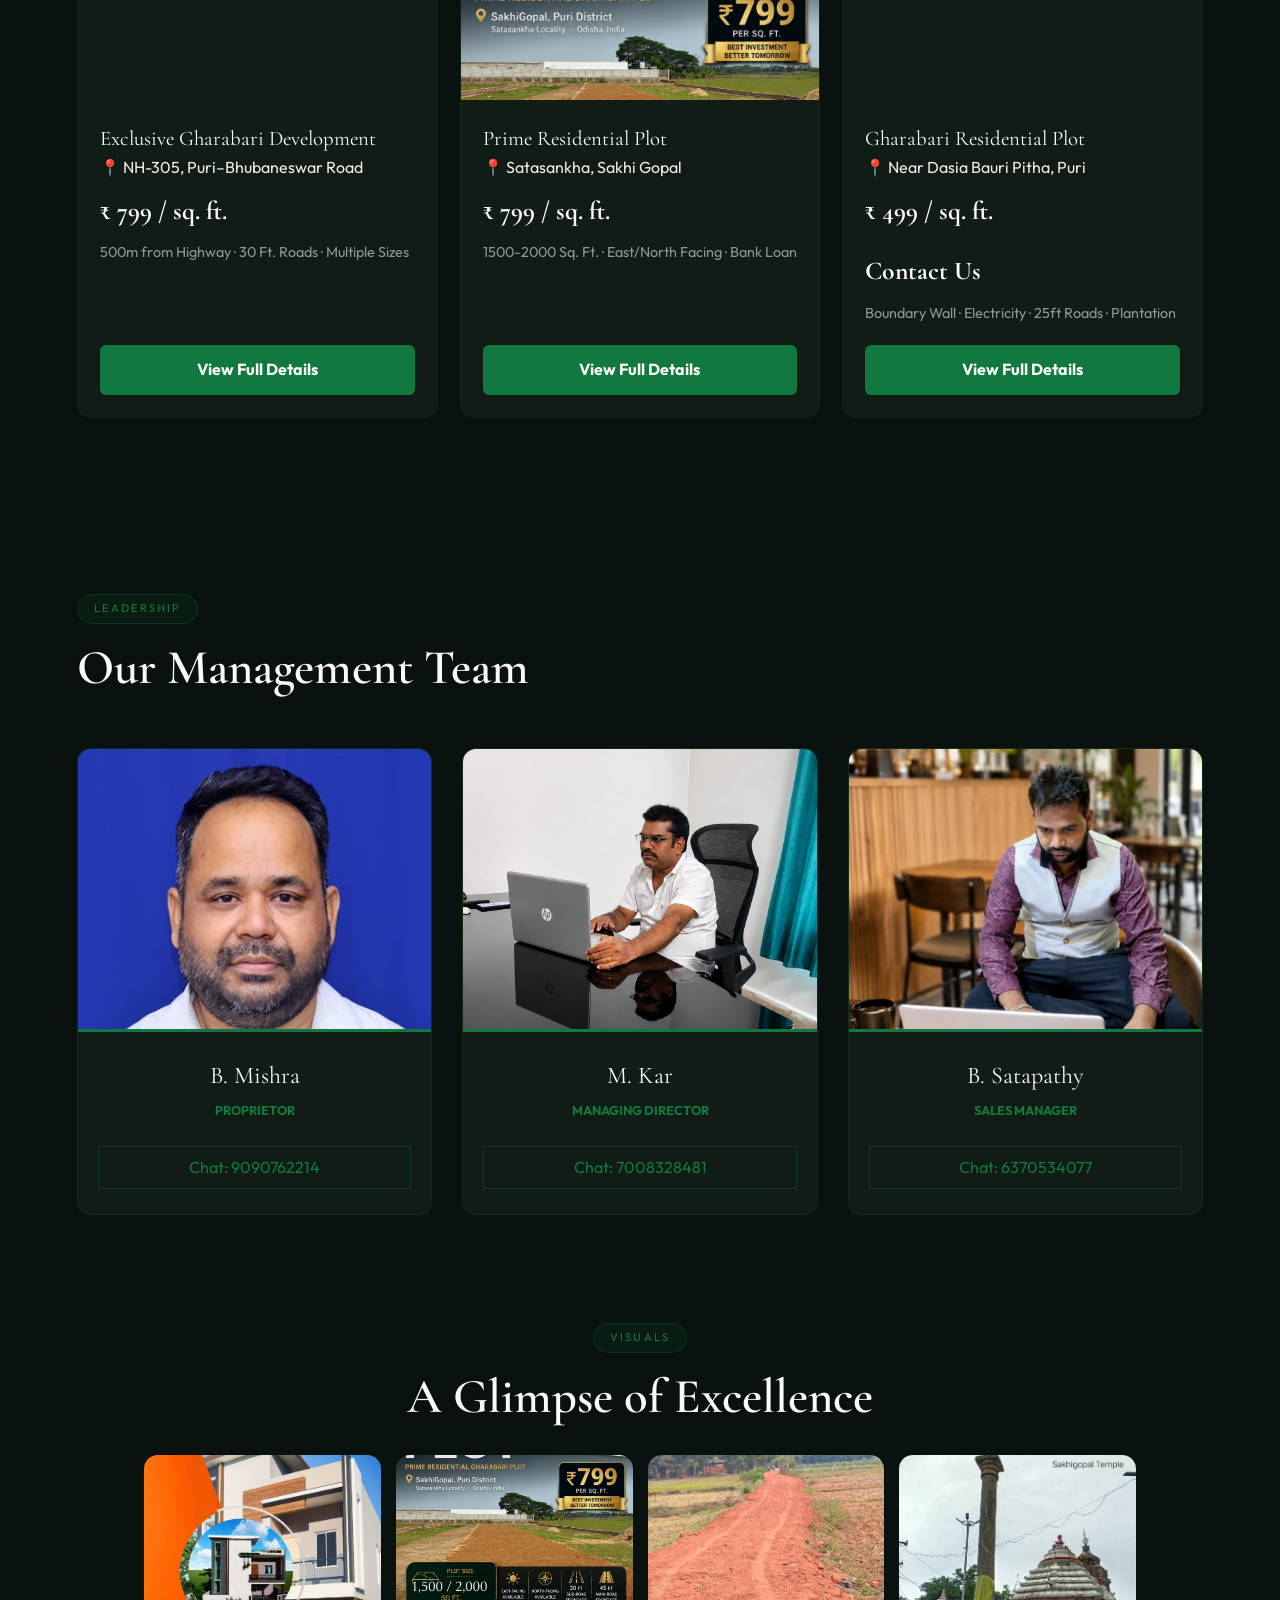
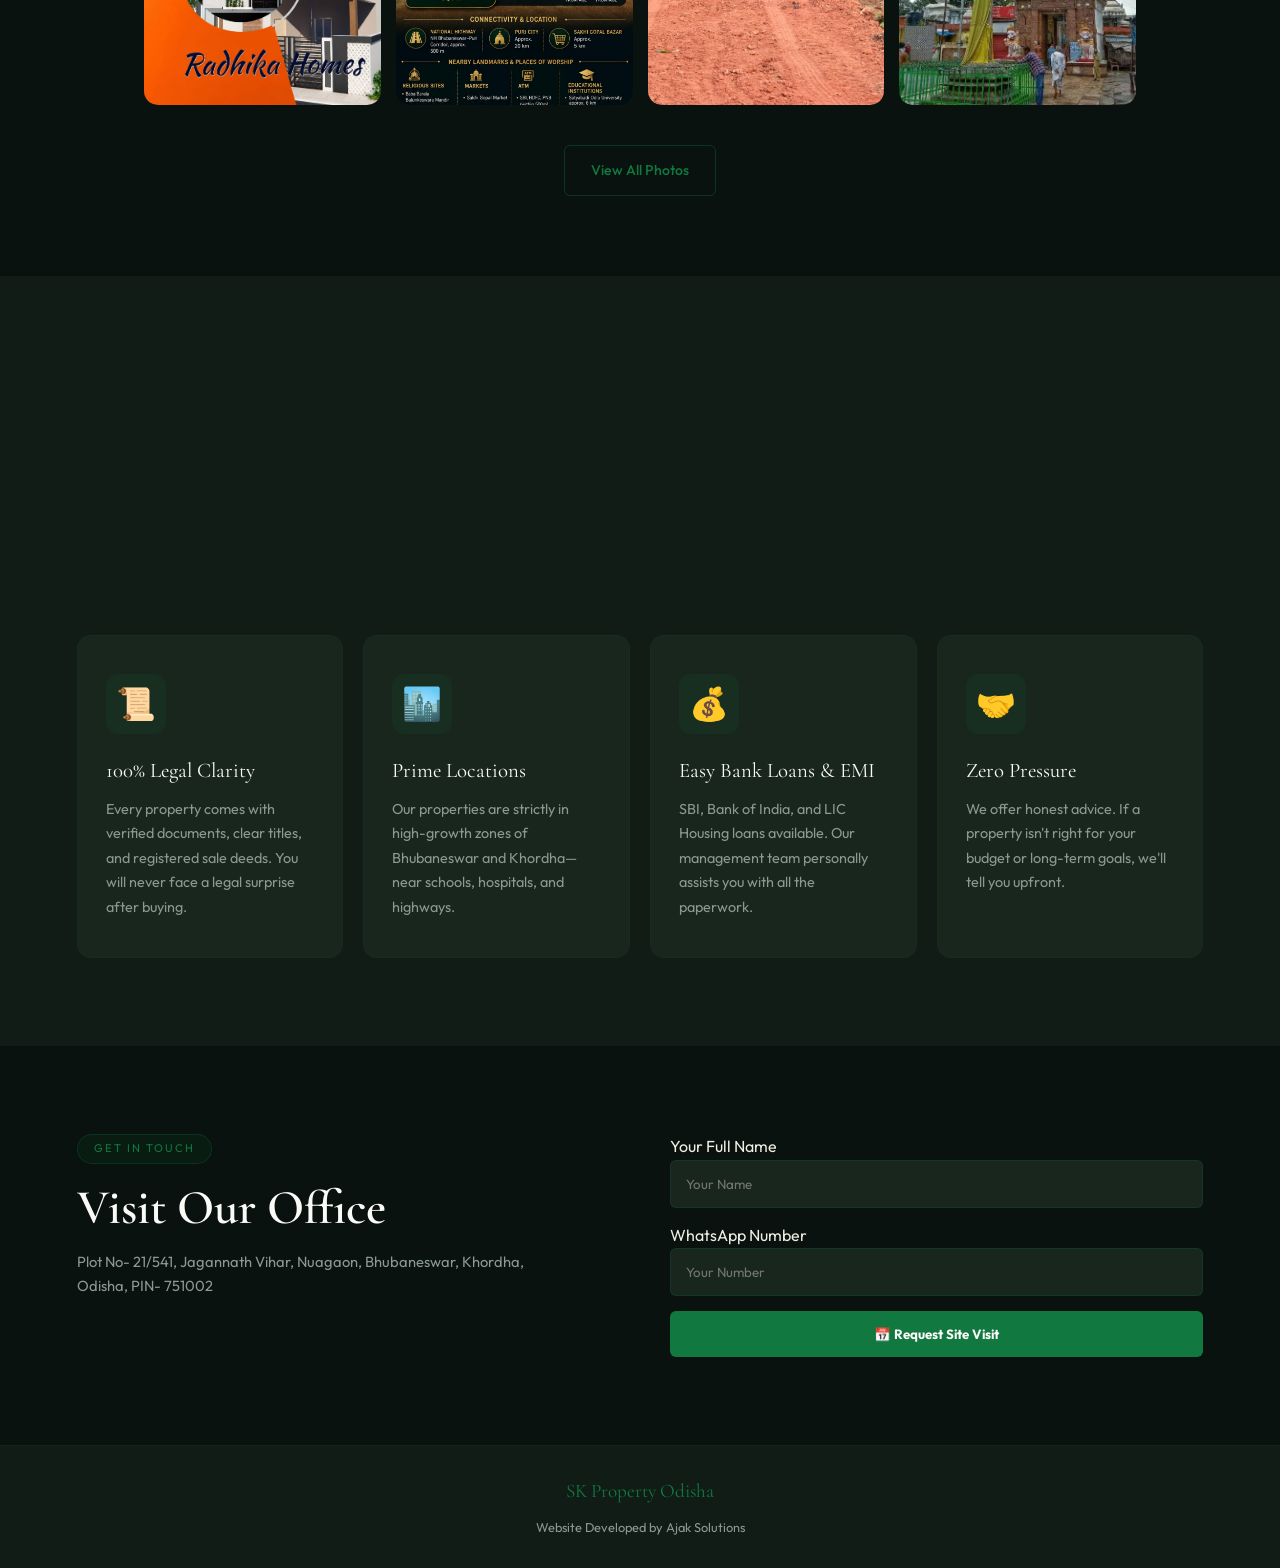
==== commit e07b663c: "S" ====
--- a/index.html
+++ b/index.html
@@ -114,7 +114,7 @@
                         <div class="pcard-name">Exclusive Gharabari Development</div>
                         <div class="pcard-loc">📍 NH-305, Puri–Bhubaneswar Road</div>
                         <div class="pcard-price">₹ 799 / sq. ft.</div>
-                        <div class="pcard-note" style="margin-bottom: 20px;">500m from Highway · Multiple Sizes</div>
+                        <div class="pcard-note" style="margin-bottom: 20px;">500m from Highway · 30 Ft. Roads · Multiple Sizes</div>
                         <a href="nh305-plot.html" class="pcard-wa" style="background: var(--gold); color: var(--white); border: none;">View Full Details</a>
                     </div>
                 </div>
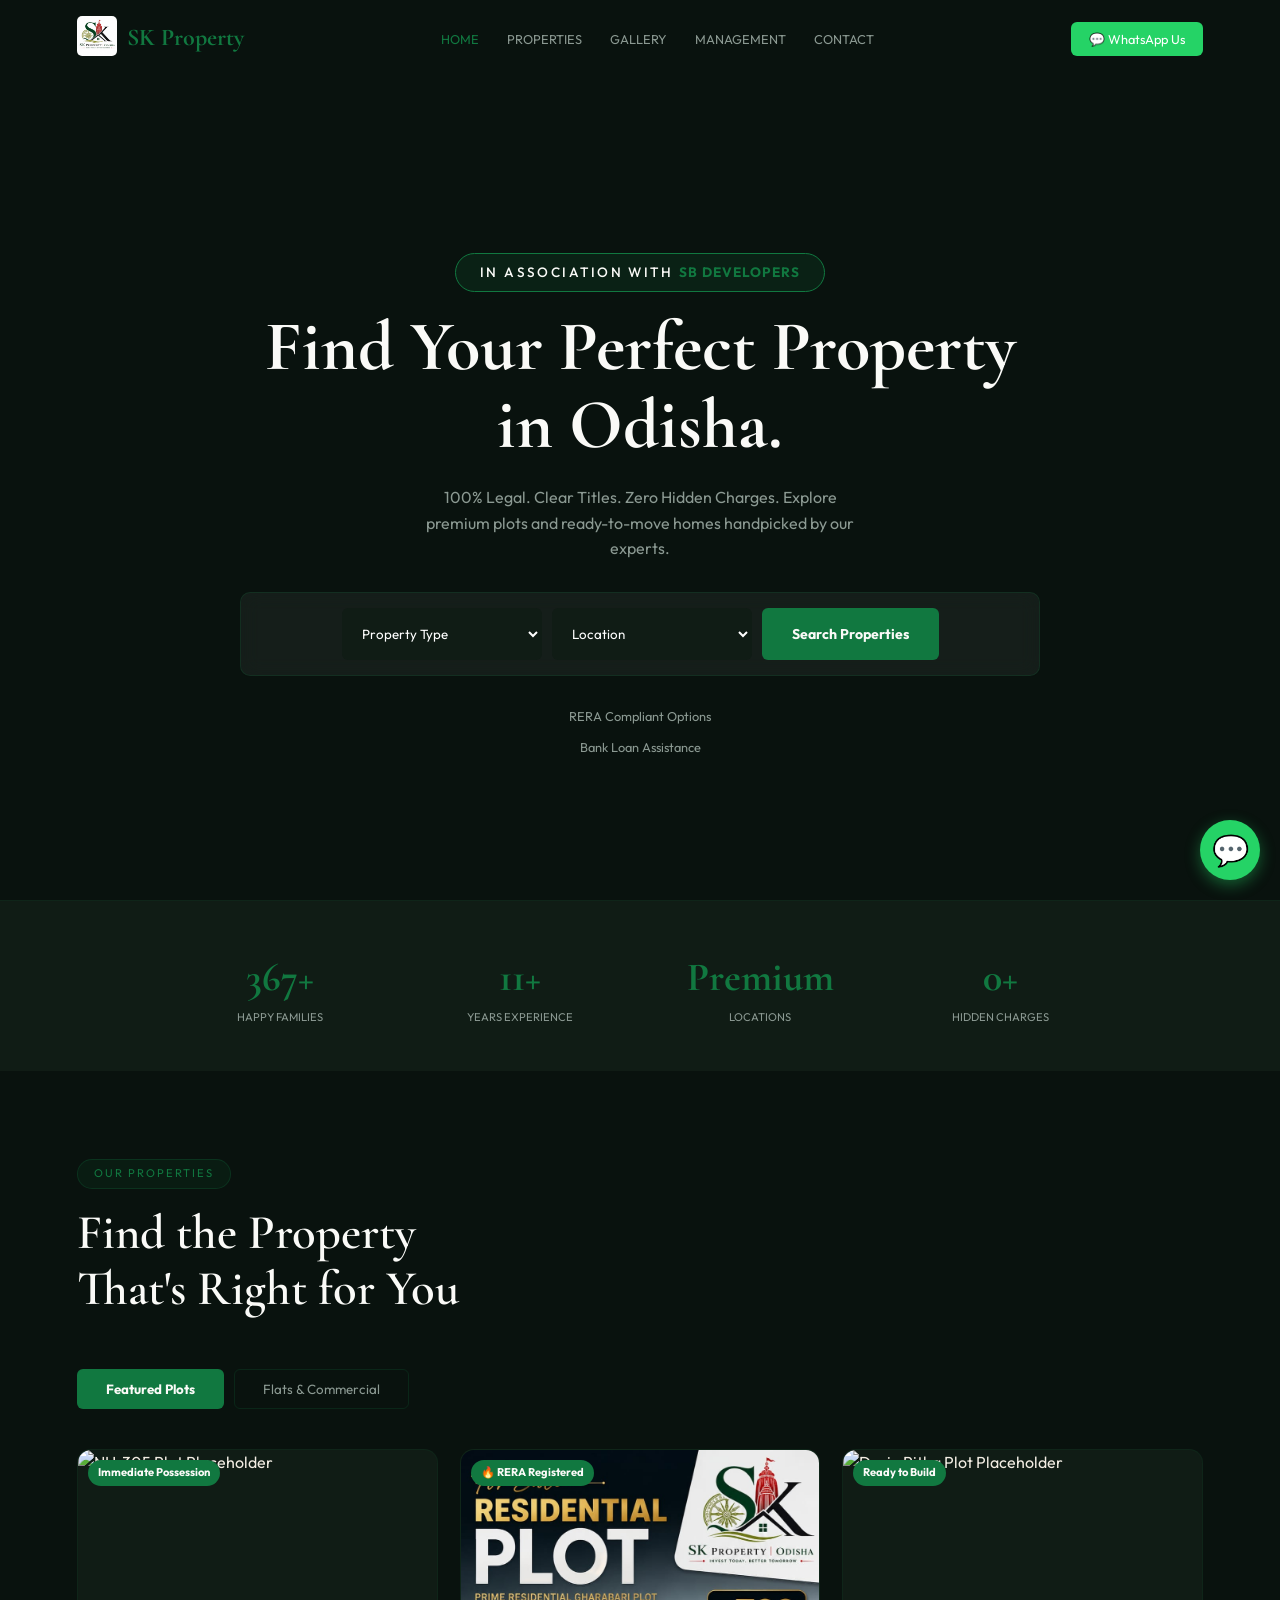
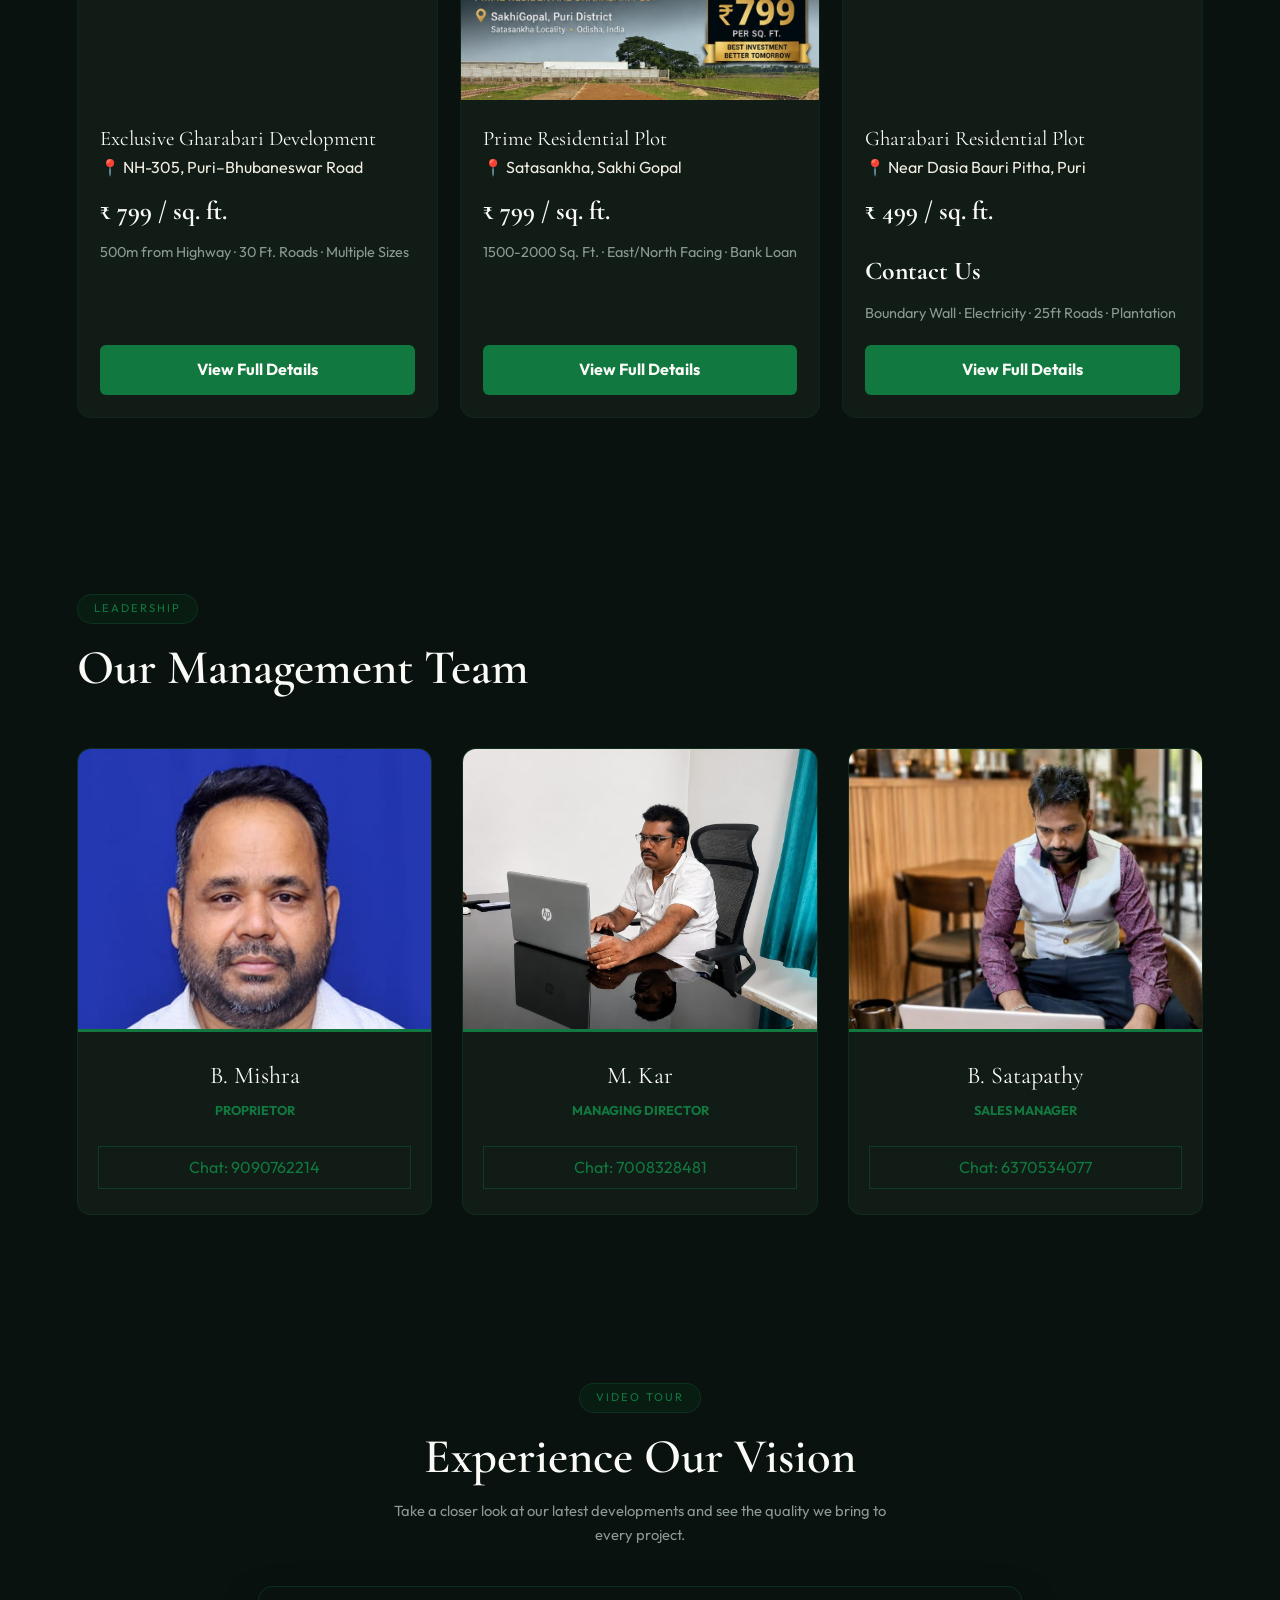
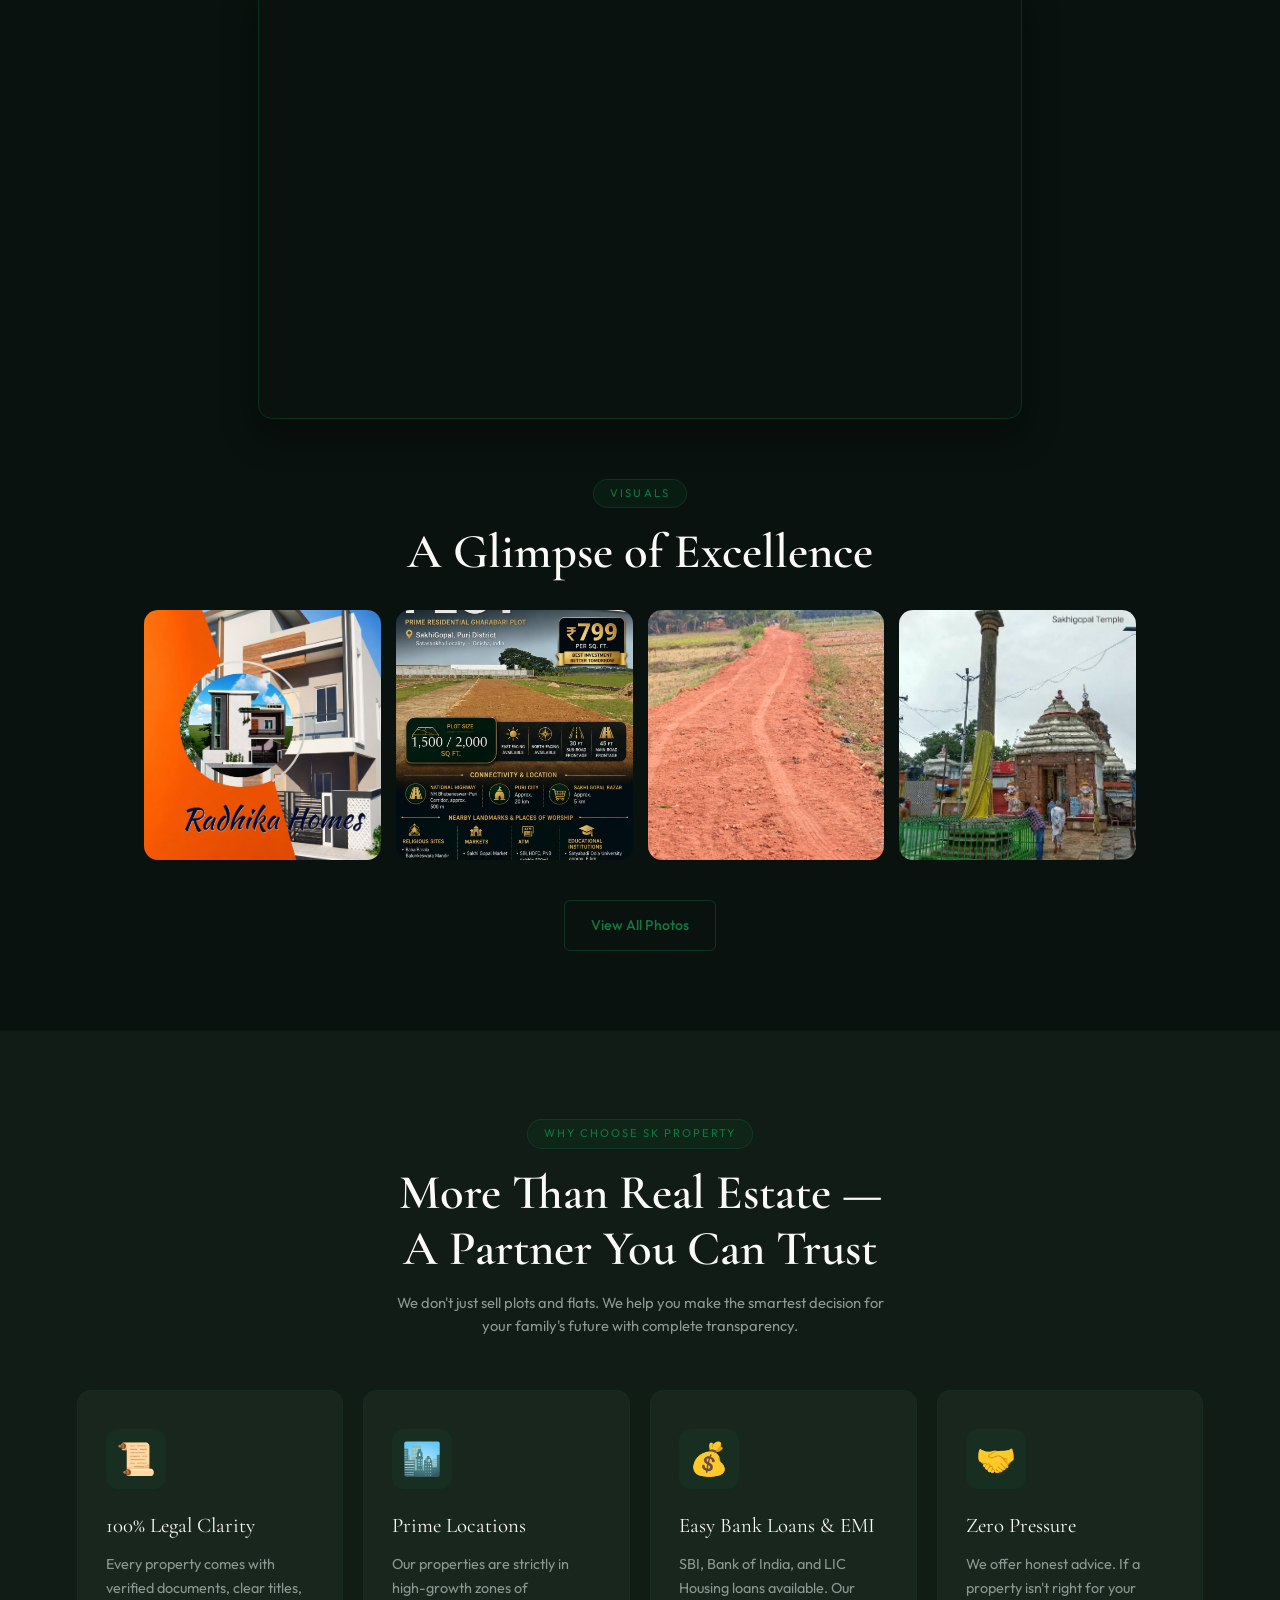
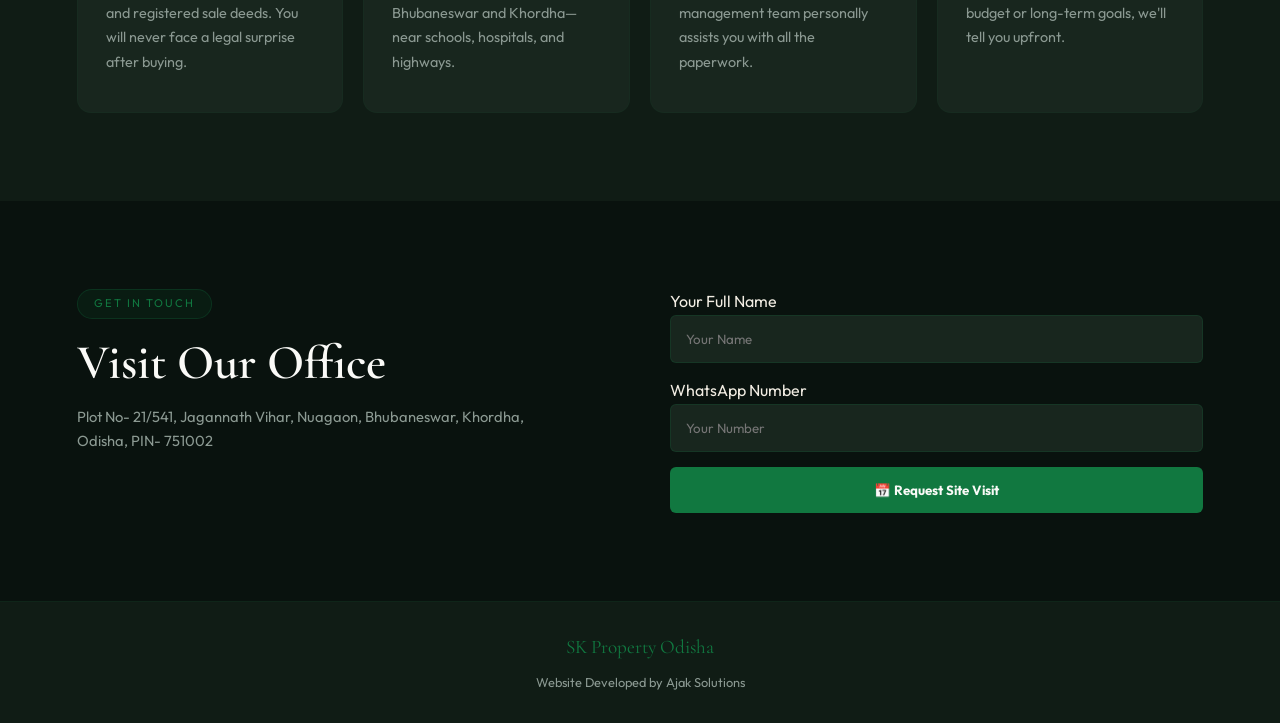
==== commit 663212bc: "Added YouTube video tour to homepage" ====
--- a/index.html
+++ b/index.html
@@ -213,6 +213,29 @@
         </div>
     </section>
 
+    <!-- ══ VIDEO TOUR SECTION ══ -->
+    <section class="video-tour" style="background: var(--dark); padding-top: 80px; padding-bottom: 40px;">
+        <div class="sec-head sr" style="text-align: center; margin-bottom: 40px;">
+            <div class="chip">Video Tour</div>
+            <h2 class="sec-title">Experience Our Vision</h2>
+            <p class="sec-sub" style="margin: 0 auto;">Take a closer look at our latest developments and see the quality we bring to every project.</p>
+        </div>
+        
+        <div class="sr" style="max-width: 900px; margin: 0 auto; padding: 0 6%;">
+            <!-- Responsive 16:9 aspect ratio wrapper -->
+            <div style="position: relative; padding-bottom: 56.25%; height: 0; overflow: hidden; border-radius: var(--r-lg); border: 1px solid rgba(17, 120, 64, 0.3); box-shadow: 0 15px 35px rgba(0,0,0,0.4);">
+                <iframe 
+                    style="position: absolute; top: 0; left: 0; width: 100%; height: 100%;" 
+                    src="https://www.youtube.com/embed/T6UZptef4RE?rel=0" 
+                    title="SK Property Video Tour" 
+                    frameborder="0" 
+                    allow="accelerometer; autoplay; clipboard-write; encrypted-media; gyroscope; picture-in-picture; web-share" 
+                    allowfullscreen>
+                </iframe>
+            </div>
+        </div>
+    </section>
+
     <section class="gallery-glimpse" style="background: var(--dark); padding-top: 20px; padding-bottom: 80px;">
         <div class="sec-head sr" style="text-align: center; margin-bottom: 30px;">
             <div class="chip">Visuals</div>
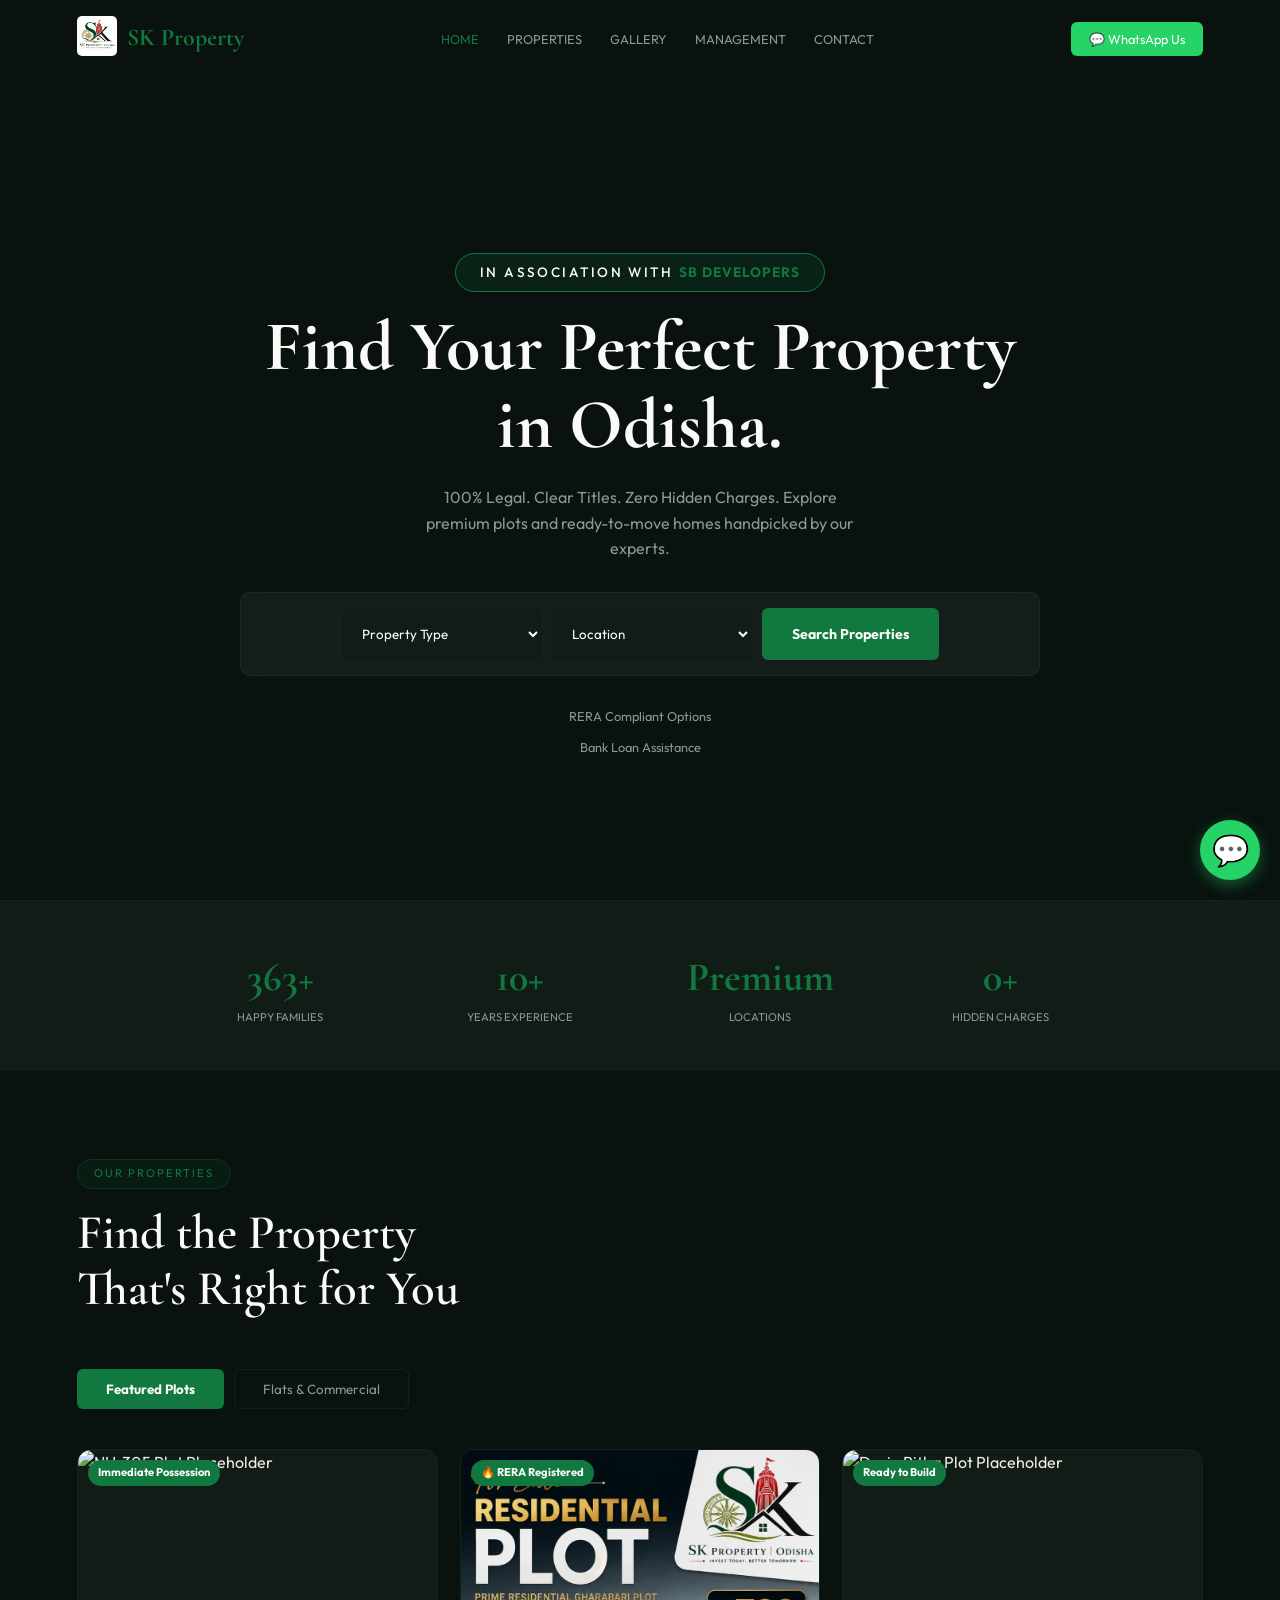
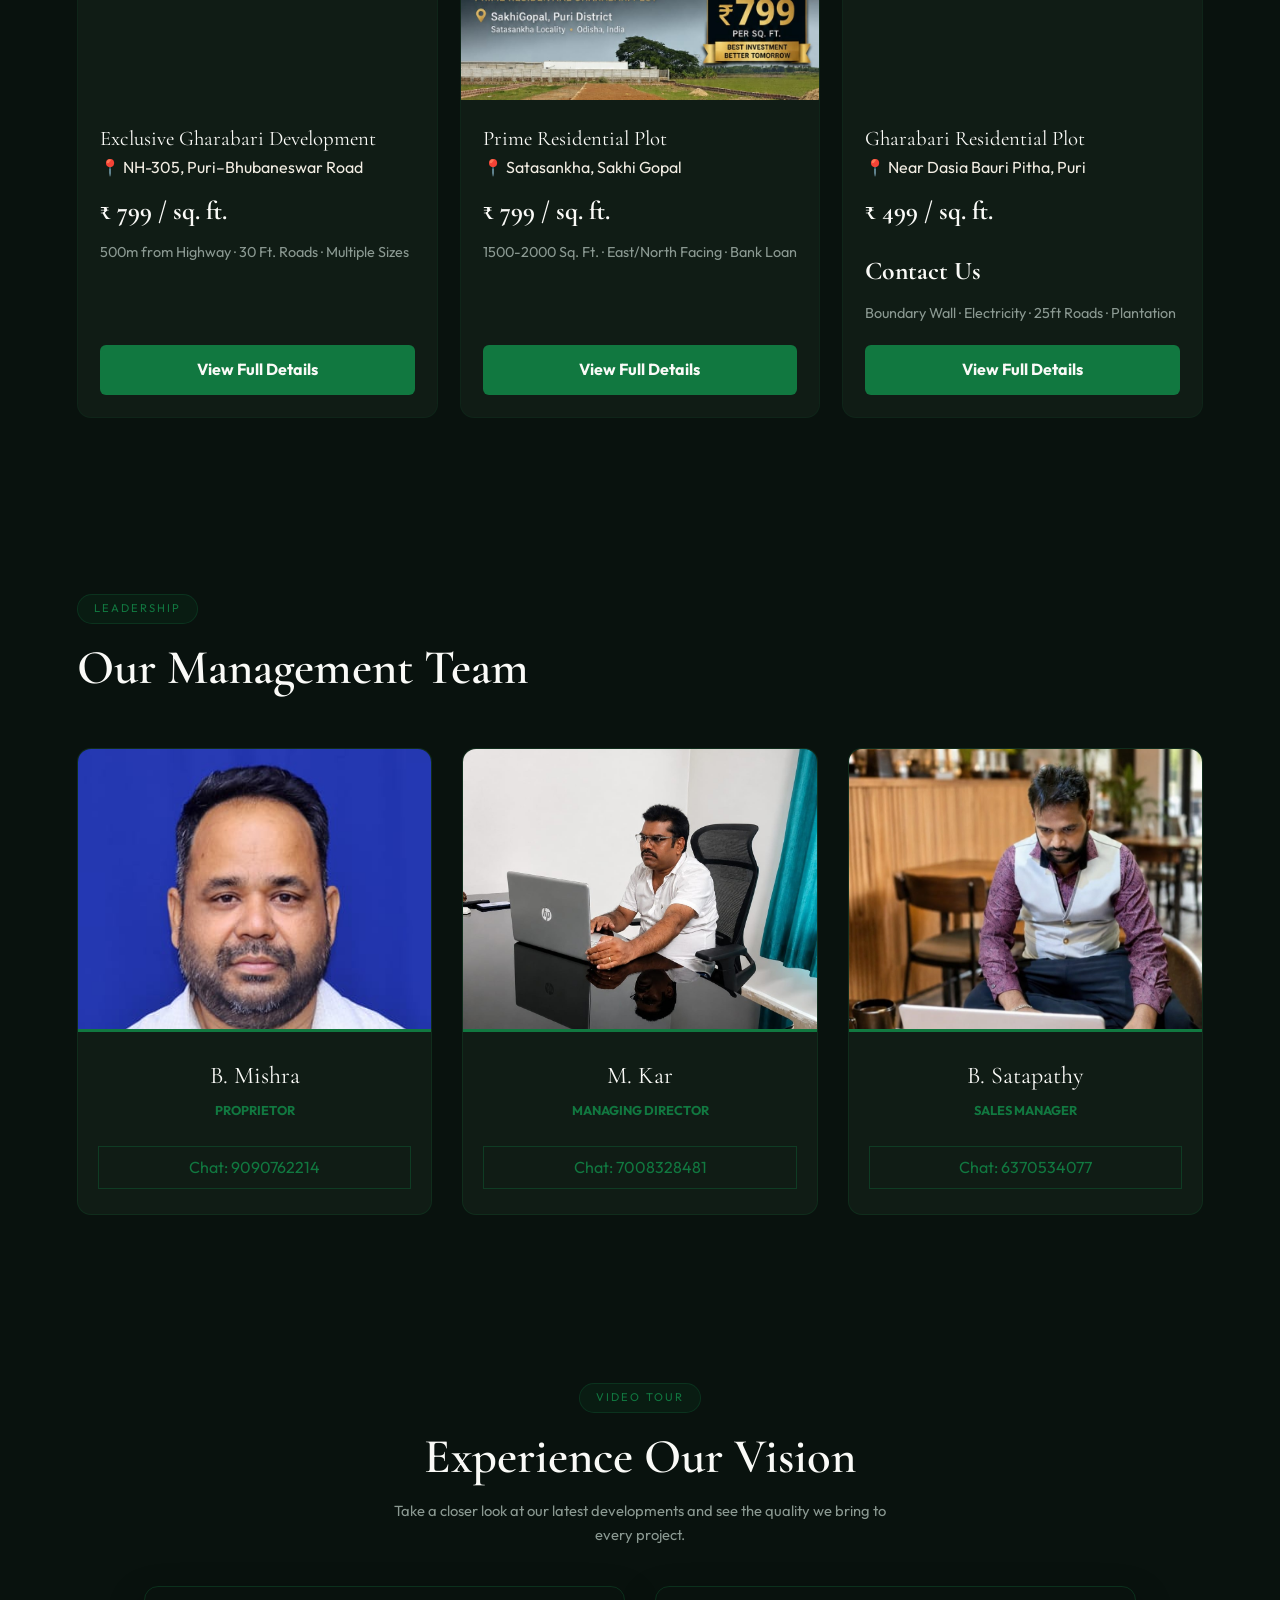
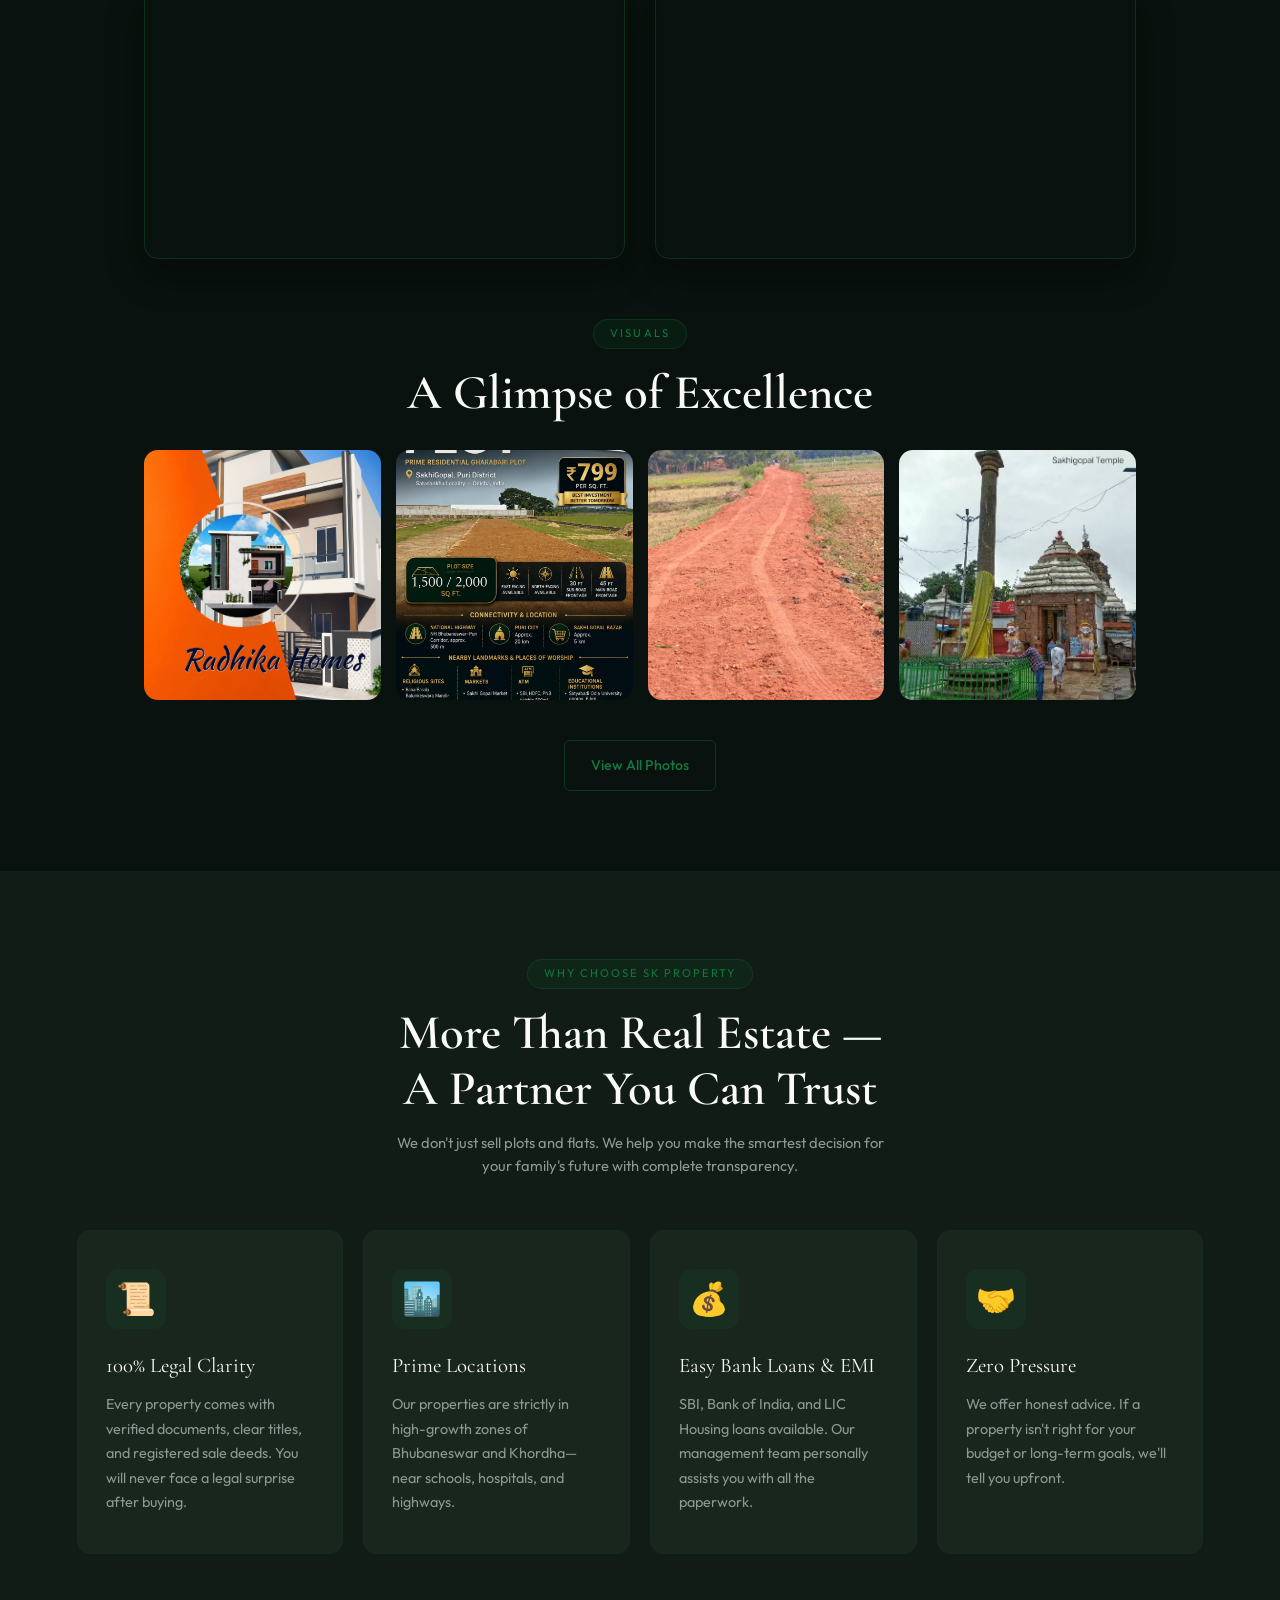
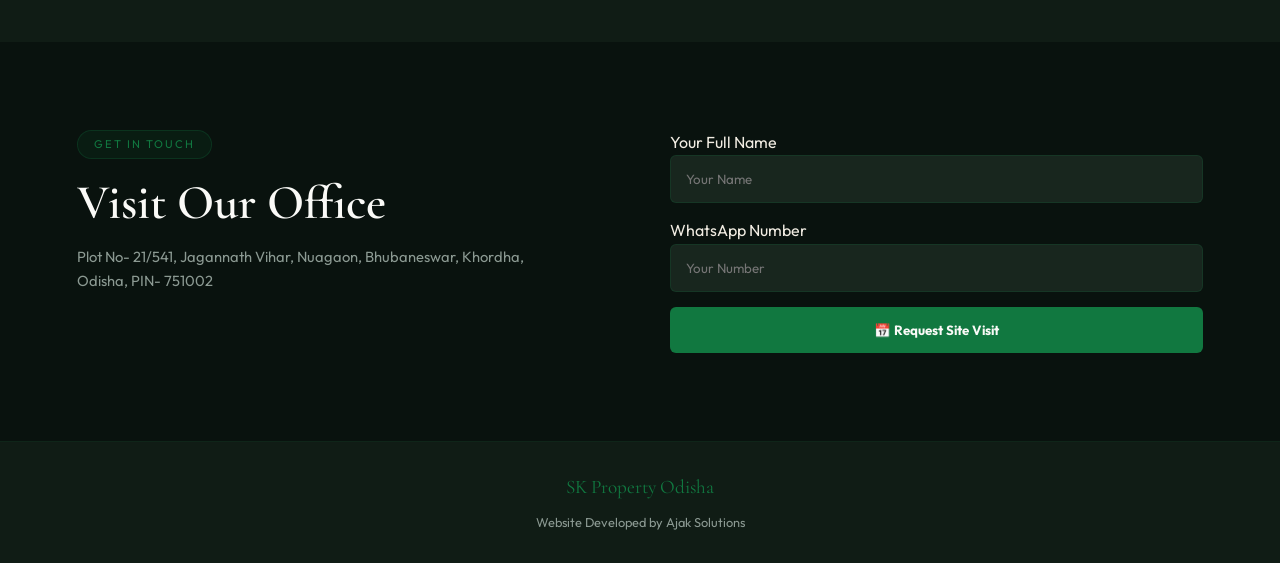
==== commit 43cef886: "Added second YouTube video in responsive grid" ====
--- a/index.html
+++ b/index.html
@@ -213,7 +213,7 @@
         </div>
     </section>
 
-    <!-- ══ VIDEO TOUR SECTION ══ -->
+<!-- ══ VIDEO TOUR SECTION ══ -->
     <section class="video-tour" style="background: var(--dark); padding-top: 80px; padding-bottom: 40px;">
         <div class="sec-head sr" style="text-align: center; margin-bottom: 40px;">
             <div class="chip">Video Tour</div>
@@ -221,18 +221,33 @@
             <p class="sec-sub" style="margin: 0 auto;">Take a closer look at our latest developments and see the quality we bring to every project.</p>
         </div>
         
-        <div class="sr" style="max-width: 900px; margin: 0 auto; padding: 0 6%;">
-            <!-- Responsive 16:9 aspect ratio wrapper -->
+        <!-- Responsive Grid for Multiple Videos -->
+        <div class="sr" style="max-width: 1200px; margin: 0 auto; padding: 0 6%; display: grid; grid-template-columns: repeat(auto-fit, minmax(320px, 1fr)); gap: 30px;">
+            
+            <!-- First Video -->
             <div style="position: relative; padding-bottom: 56.25%; height: 0; overflow: hidden; border-radius: var(--r-lg); border: 1px solid rgba(17, 120, 64, 0.3); box-shadow: 0 15px 35px rgba(0,0,0,0.4);">
                 <iframe 
                     style="position: absolute; top: 0; left: 0; width: 100%; height: 100%;" 
                     src="https://www.youtube.com/embed/T6UZptef4RE?rel=0" 
-                    title="SK Property Video Tour" 
+                    title="SK Property Video Tour 1" 
                     frameborder="0" 
                     allow="accelerometer; autoplay; clipboard-write; encrypted-media; gyroscope; picture-in-picture; web-share" 
                     allowfullscreen>
                 </iframe>
             </div>
+
+            <!-- Second Video (Newly Added) -->
+            <div style="position: relative; padding-bottom: 56.25%; height: 0; overflow: hidden; border-radius: var(--r-lg); border: 1px solid rgba(17, 120, 64, 0.3); box-shadow: 0 15px 35px rgba(0,0,0,0.4);">
+                <iframe 
+                    style="position: absolute; top: 0; left: 0; width: 100%; height: 100%;" 
+                    src="https://www.youtube.com/embed/_gcjuklGUPs?rel=0" 
+                    title="SK Property Video Tour 2" 
+                    frameborder="0" 
+                    allow="accelerometer; autoplay; clipboard-write; encrypted-media; gyroscope; picture-in-picture; web-share" 
+                    allowfullscreen>
+                </iframe>
+            </div>
+
         </div>
     </section>
 
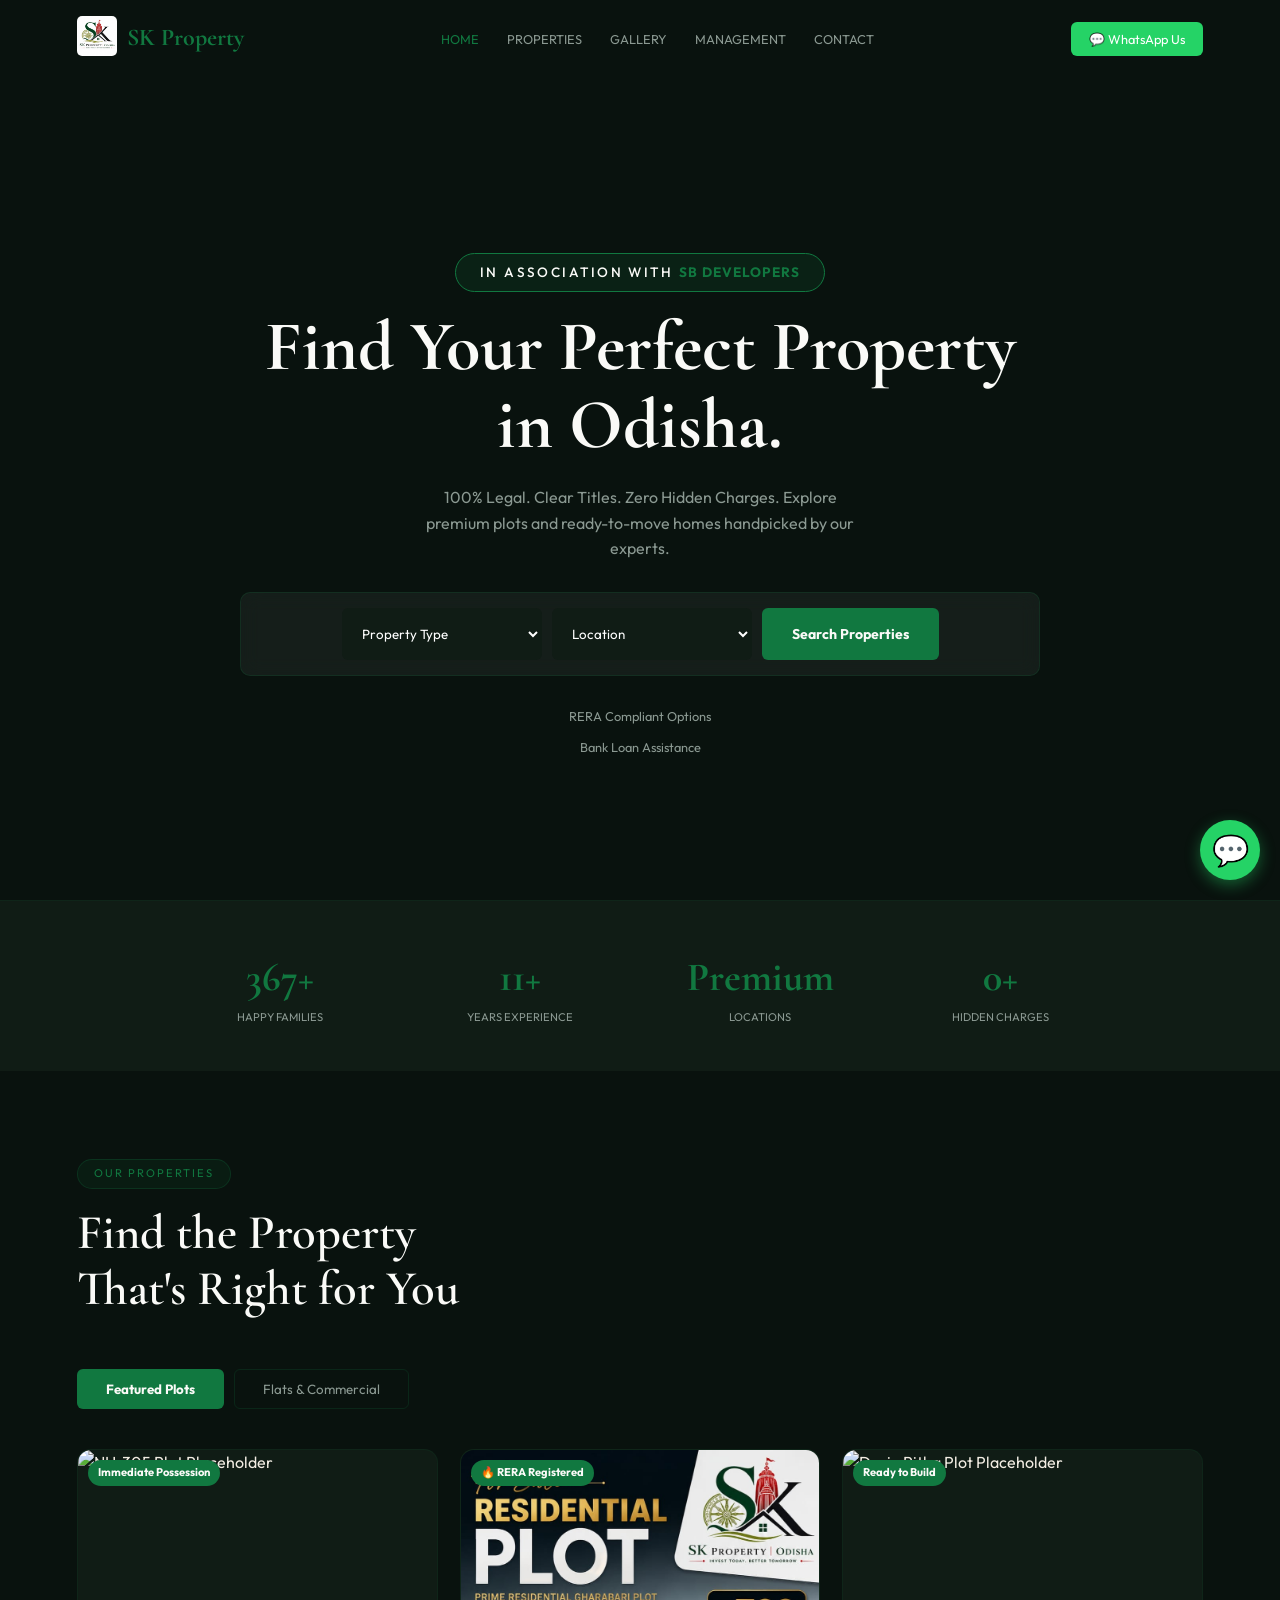
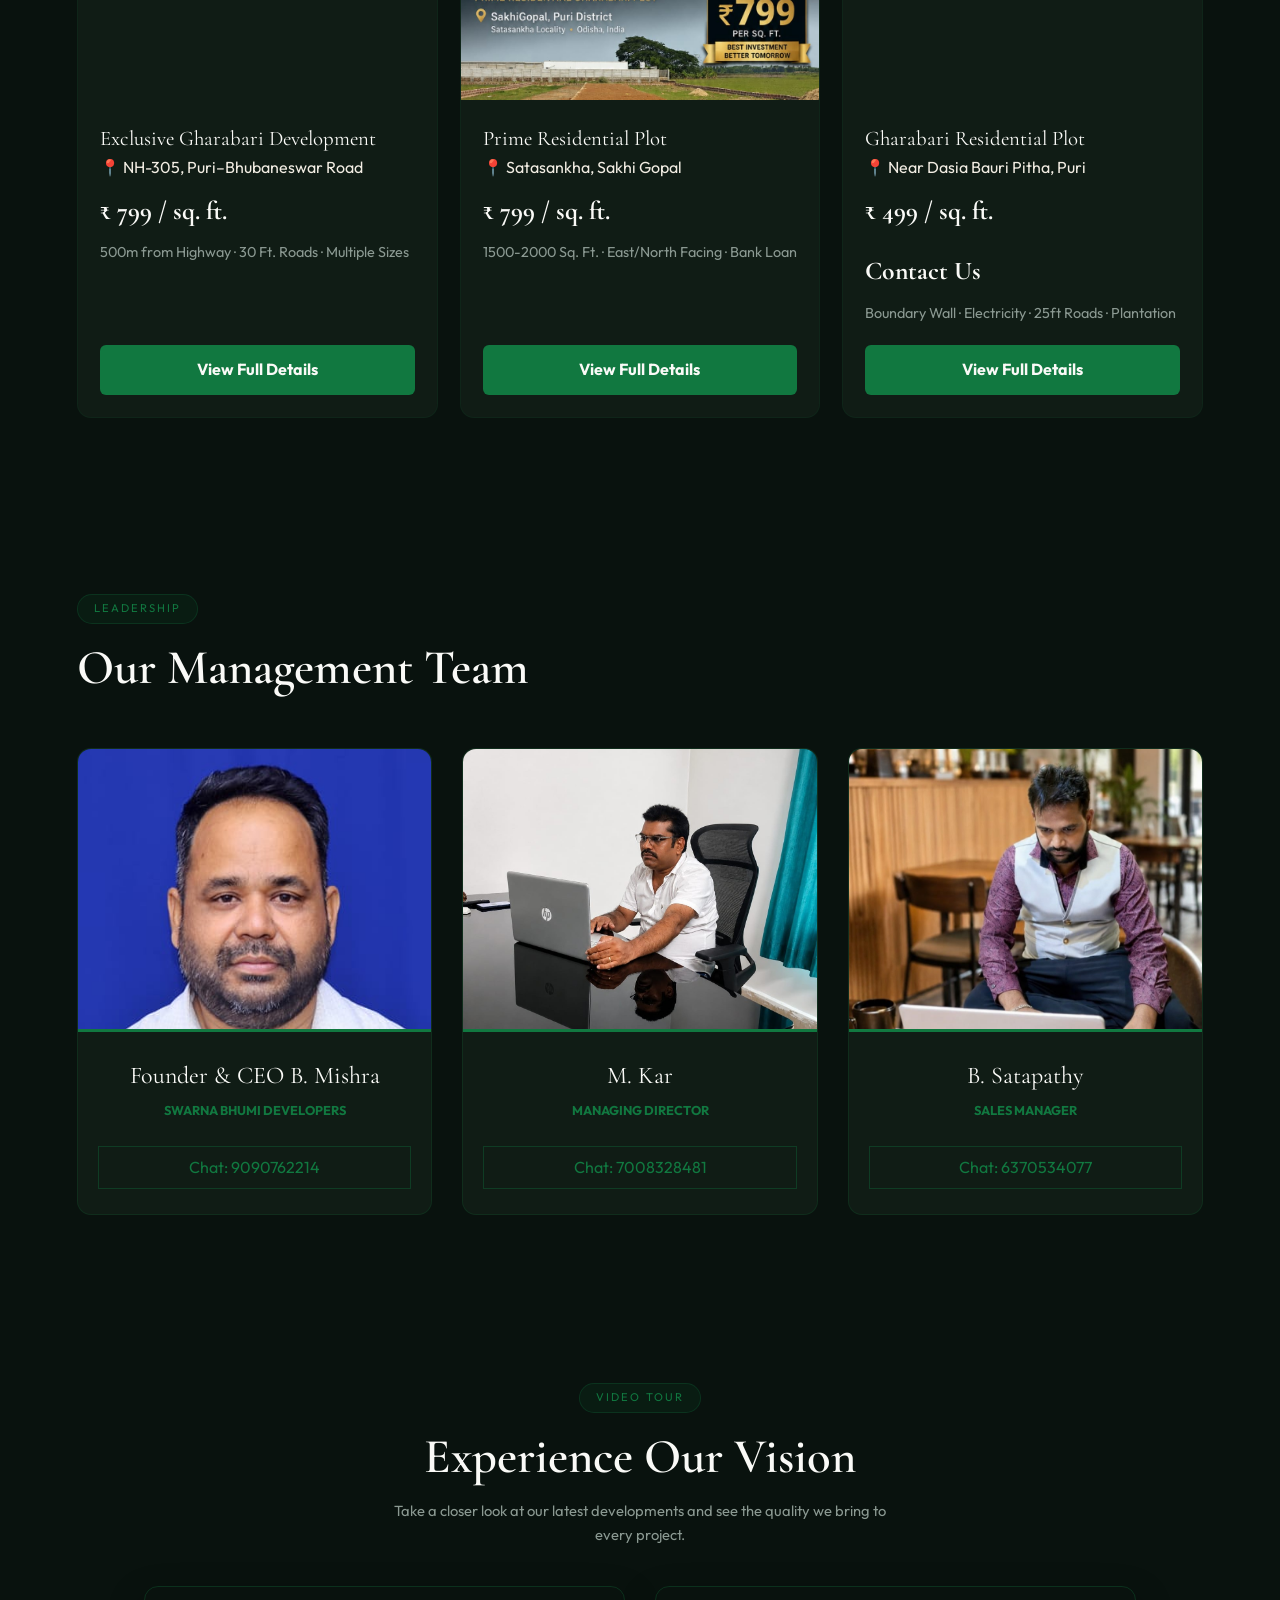
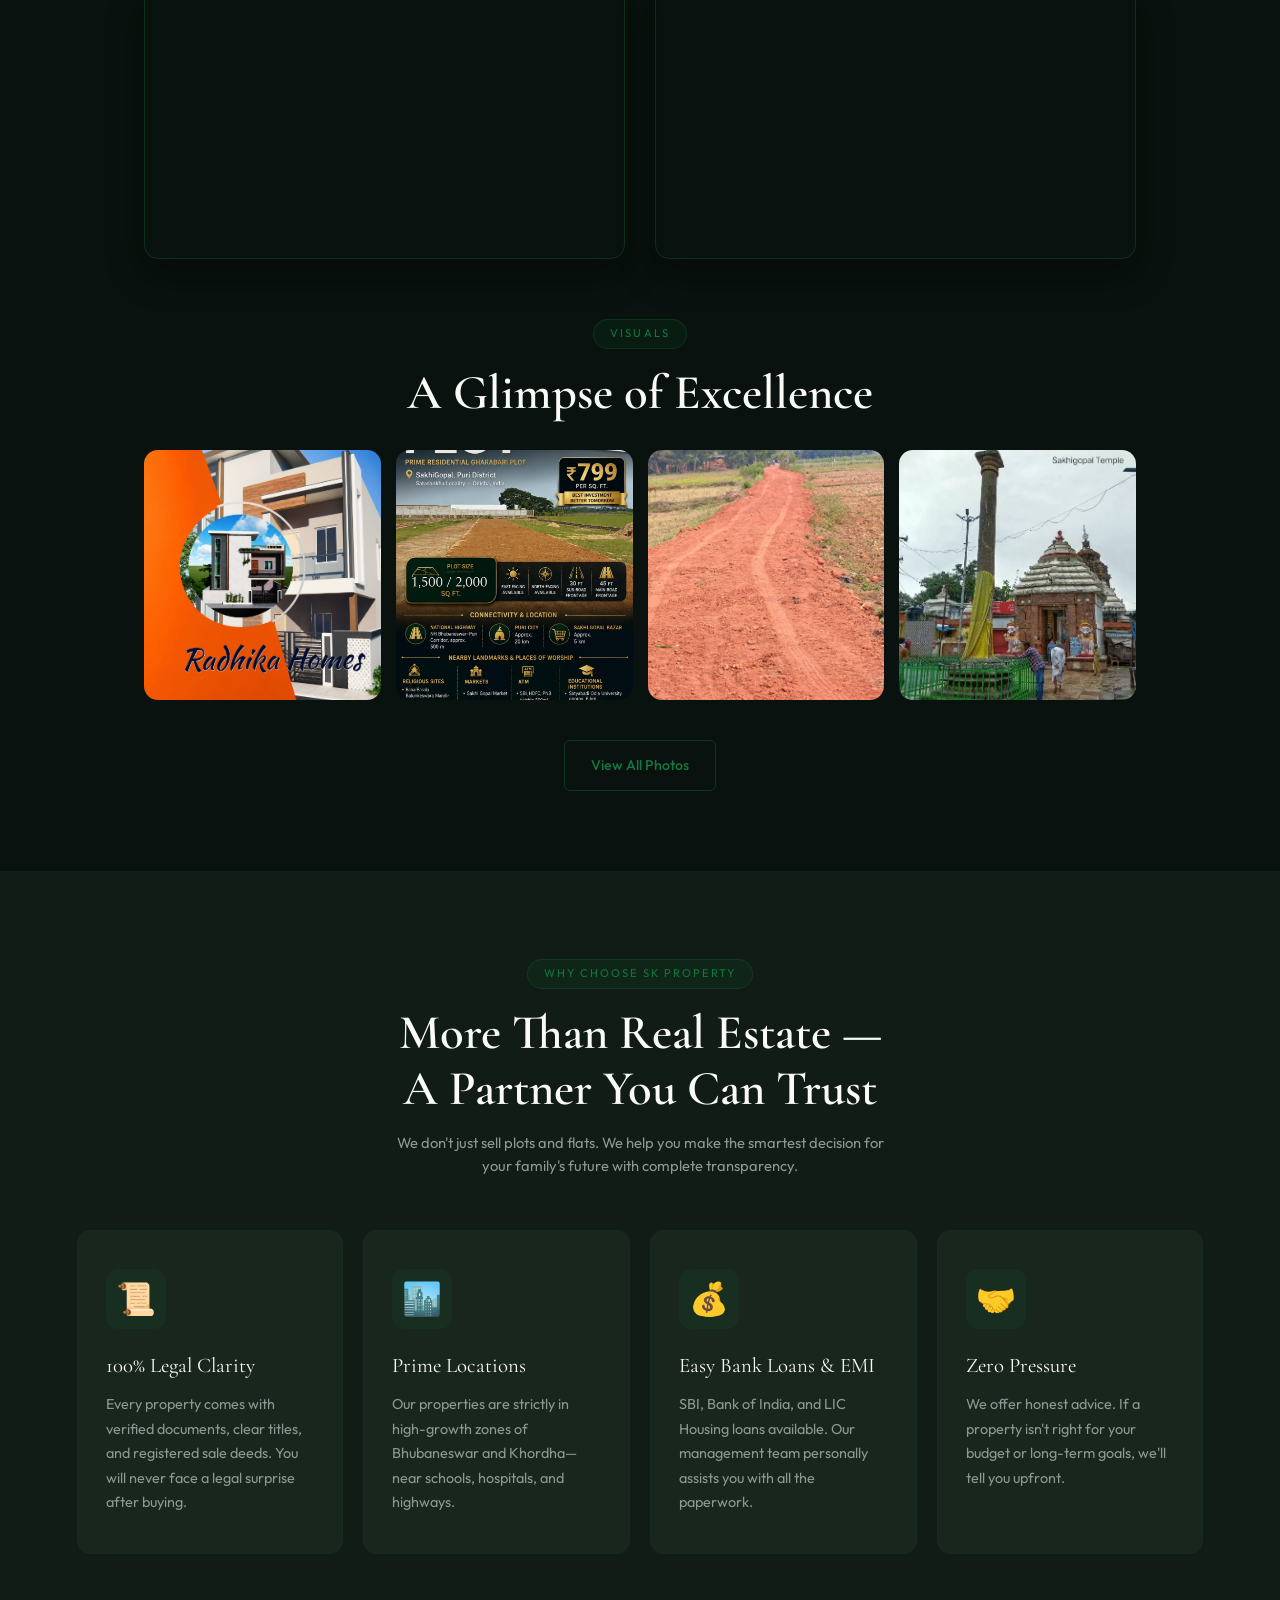
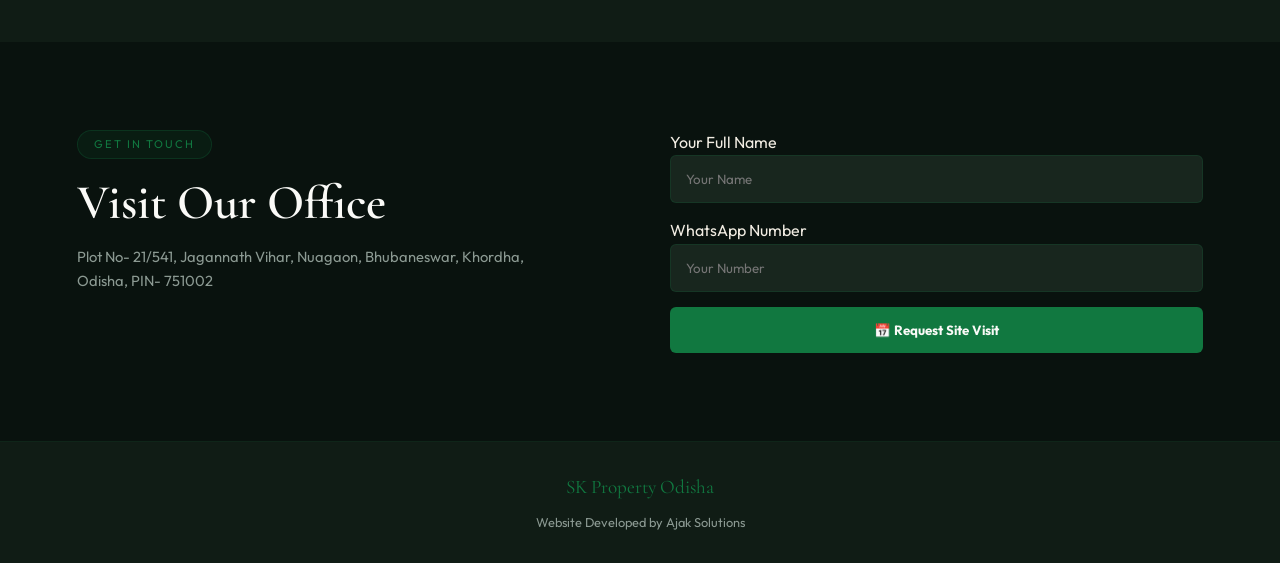
==== commit 6931ed12: "s" ====
--- a/index.html
+++ b/index.html
@@ -187,8 +187,8 @@
             <div class="agent-frame sr">
                 <img src="images/skdirector.jpeg" alt="B. Mishra" />
                 <div class="agent-nameplate">
-                    <div class="agent-name">B. Mishra</div>
-                    <div class="agent-title">Proprietor</div>
+                    <div class="agent-name">Founder & CEO B. Mishra</div>
+                    <div class="agent-title">Swarna Bhumi Developers</div>
                     <a href="https://wa.me/919090762214" target="_blank" class="btn-ghost" style="display:block; text-align:center; margin-top:10px; padding: 8px;">Chat: 9090762214</a>
                 </div>
             </div>
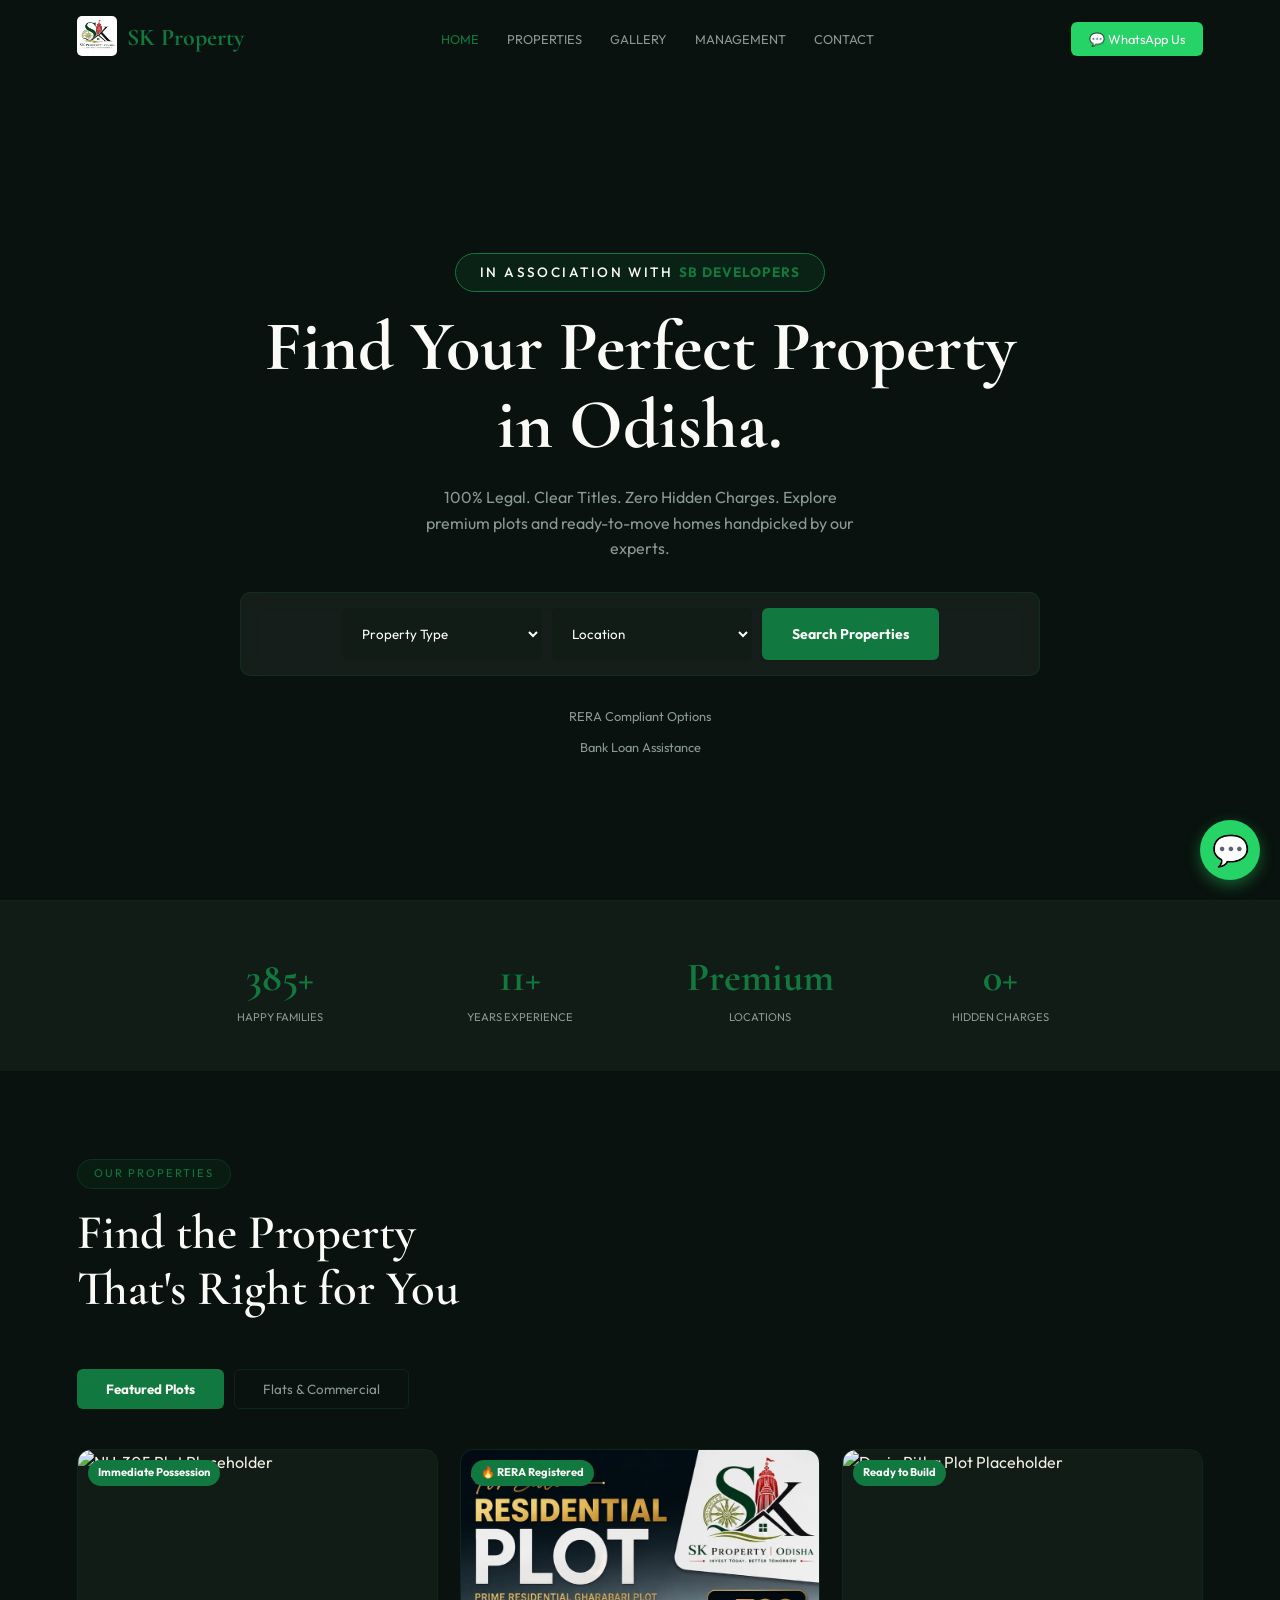
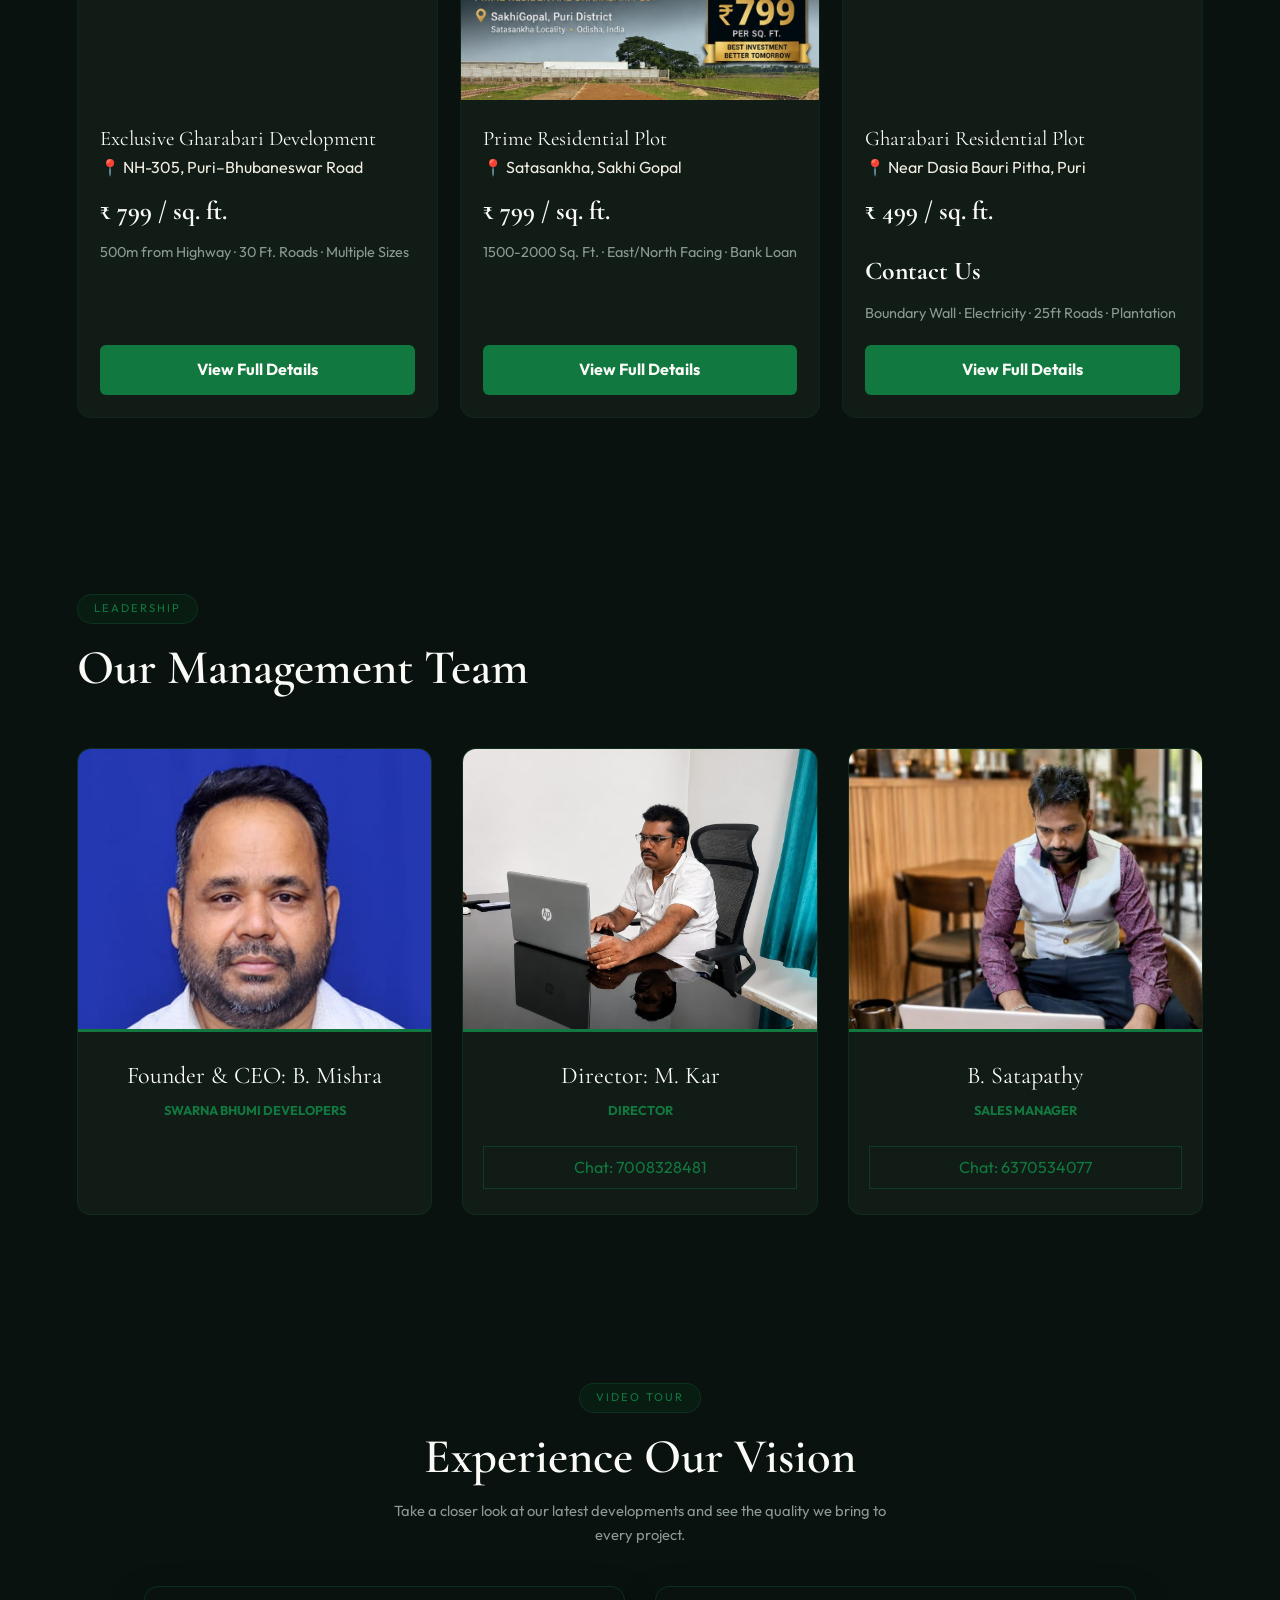
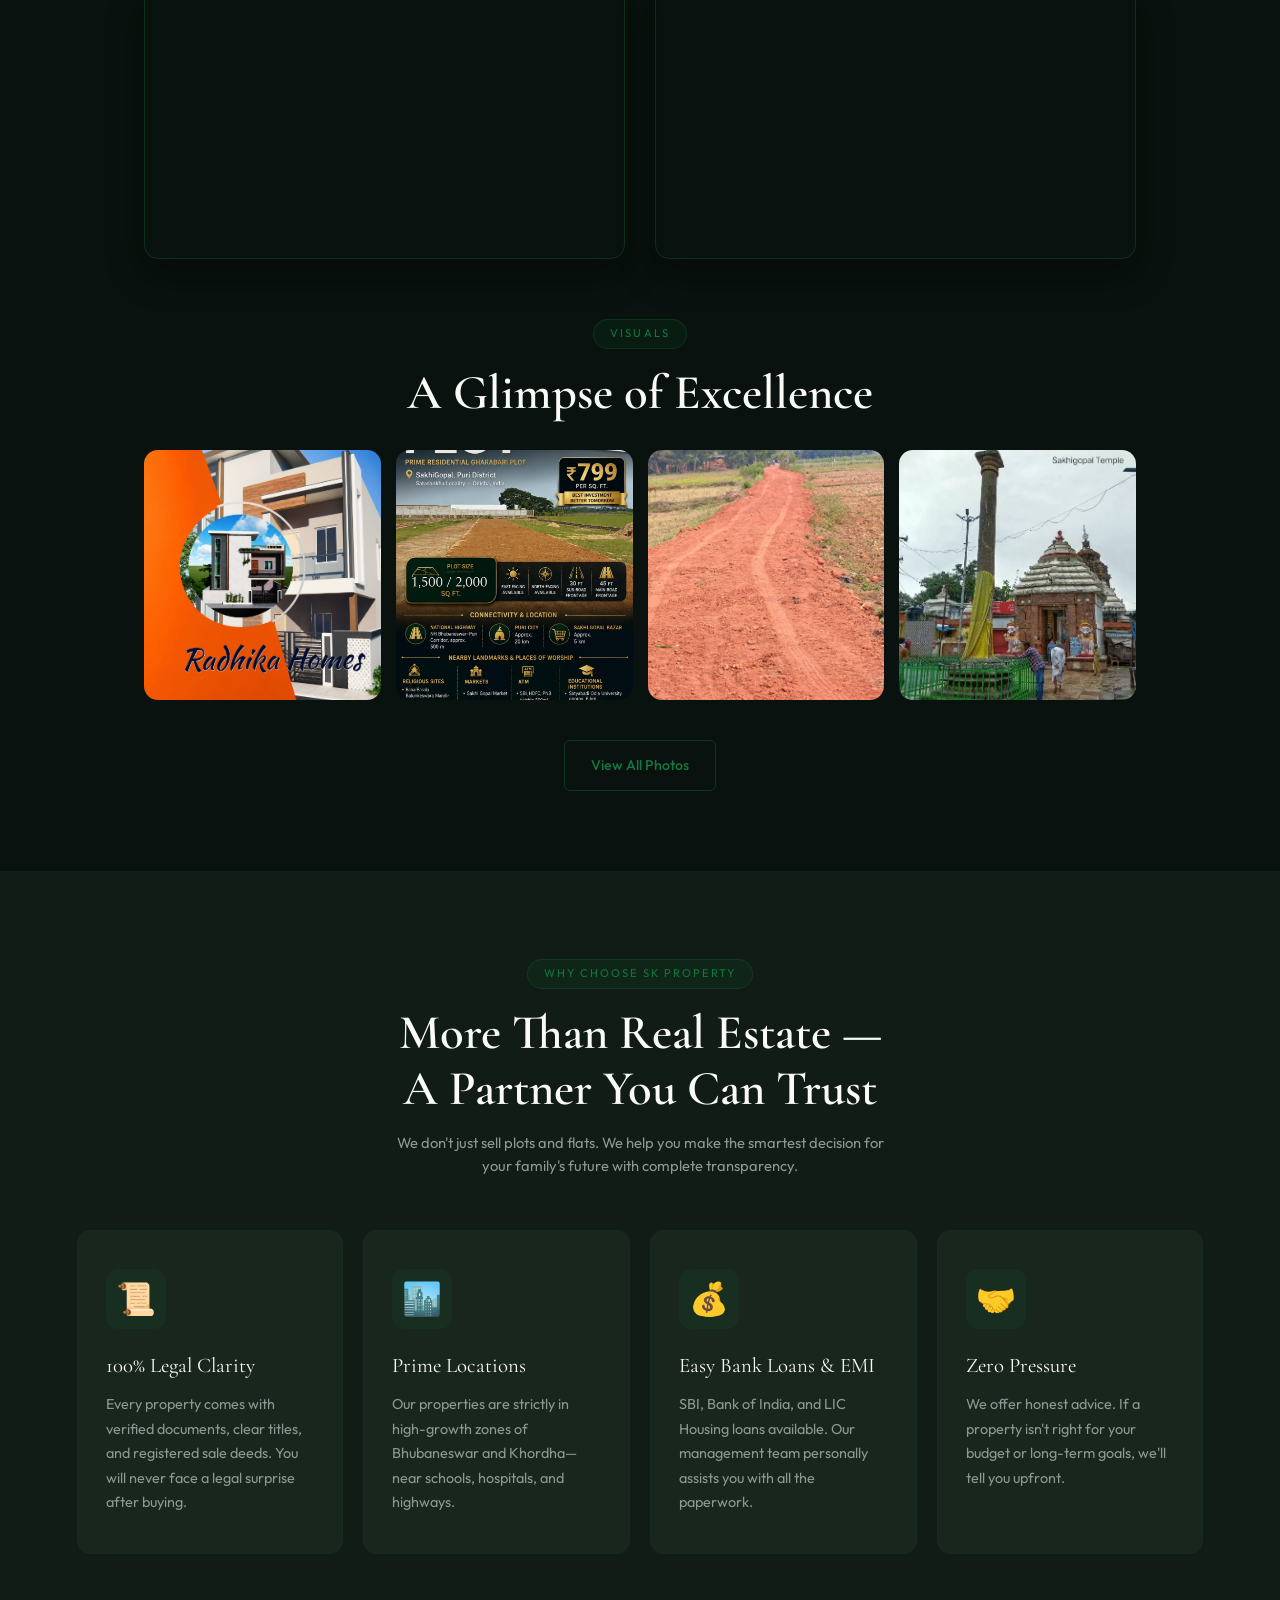
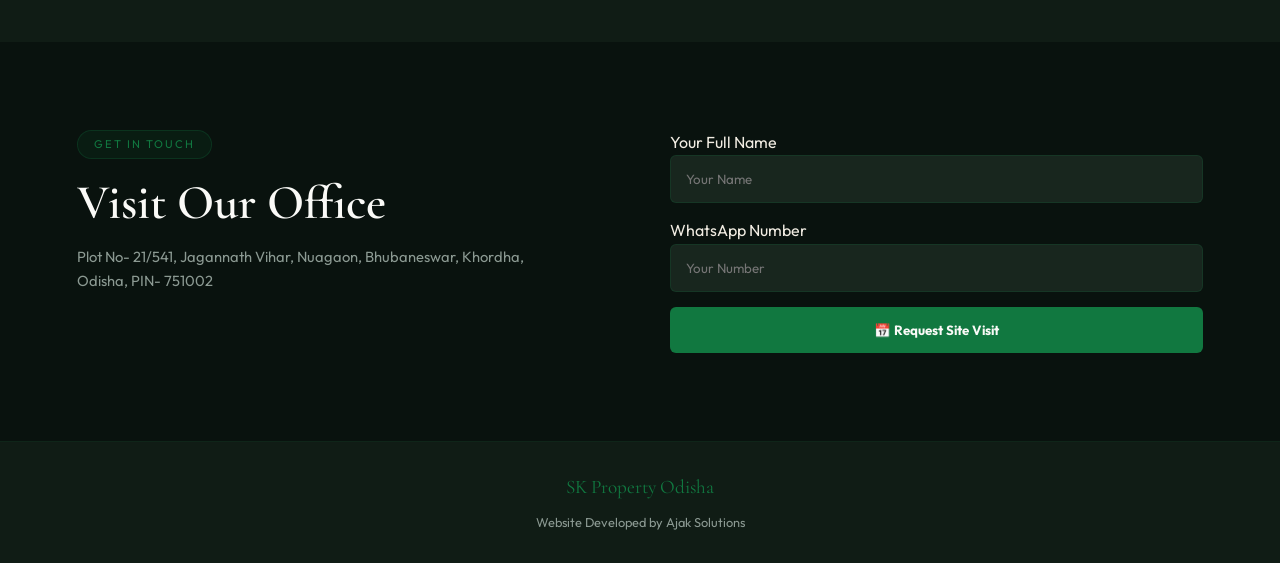
==== commit 4e6a3707: "s" ====
--- a/index.html
+++ b/index.html
@@ -187,17 +187,16 @@
             <div class="agent-frame sr">
                 <img src="images/skdirector.jpeg" alt="B. Mishra" />
                 <div class="agent-nameplate">
-                    <div class="agent-name">Founder & CEO B. Mishra</div>
+                    <div class="agent-name">Founder & CEO: B. Mishra</div>
                     <div class="agent-title">Swarna Bhumi Developers</div>
-                    <a href="https://wa.me/919090762214" target="_blank" class="btn-ghost" style="display:block; text-align:center; margin-top:10px; padding: 8px;">Chat: 9090762214</a>
                 </div>
             </div>
 
             <div class="agent-frame sr">
                 <img src="images/skpropiter.jpeg" alt="M. Kar" />
                 <div class="agent-nameplate">
-                    <div class="agent-name">M. Kar</div>
-                    <div class="agent-title">Managing Director</div>
+                    <div class="agent-name">Director: M. Kar</div>
+                    <div class="agent-title">Director</div>
                     <a href="https://wa.me/917008328481" target="_blank" class="btn-ghost" style="display:block; text-align:center; margin-top:10px; padding: 8px;">Chat: 7008328481</a>
                 </div>
             </div>
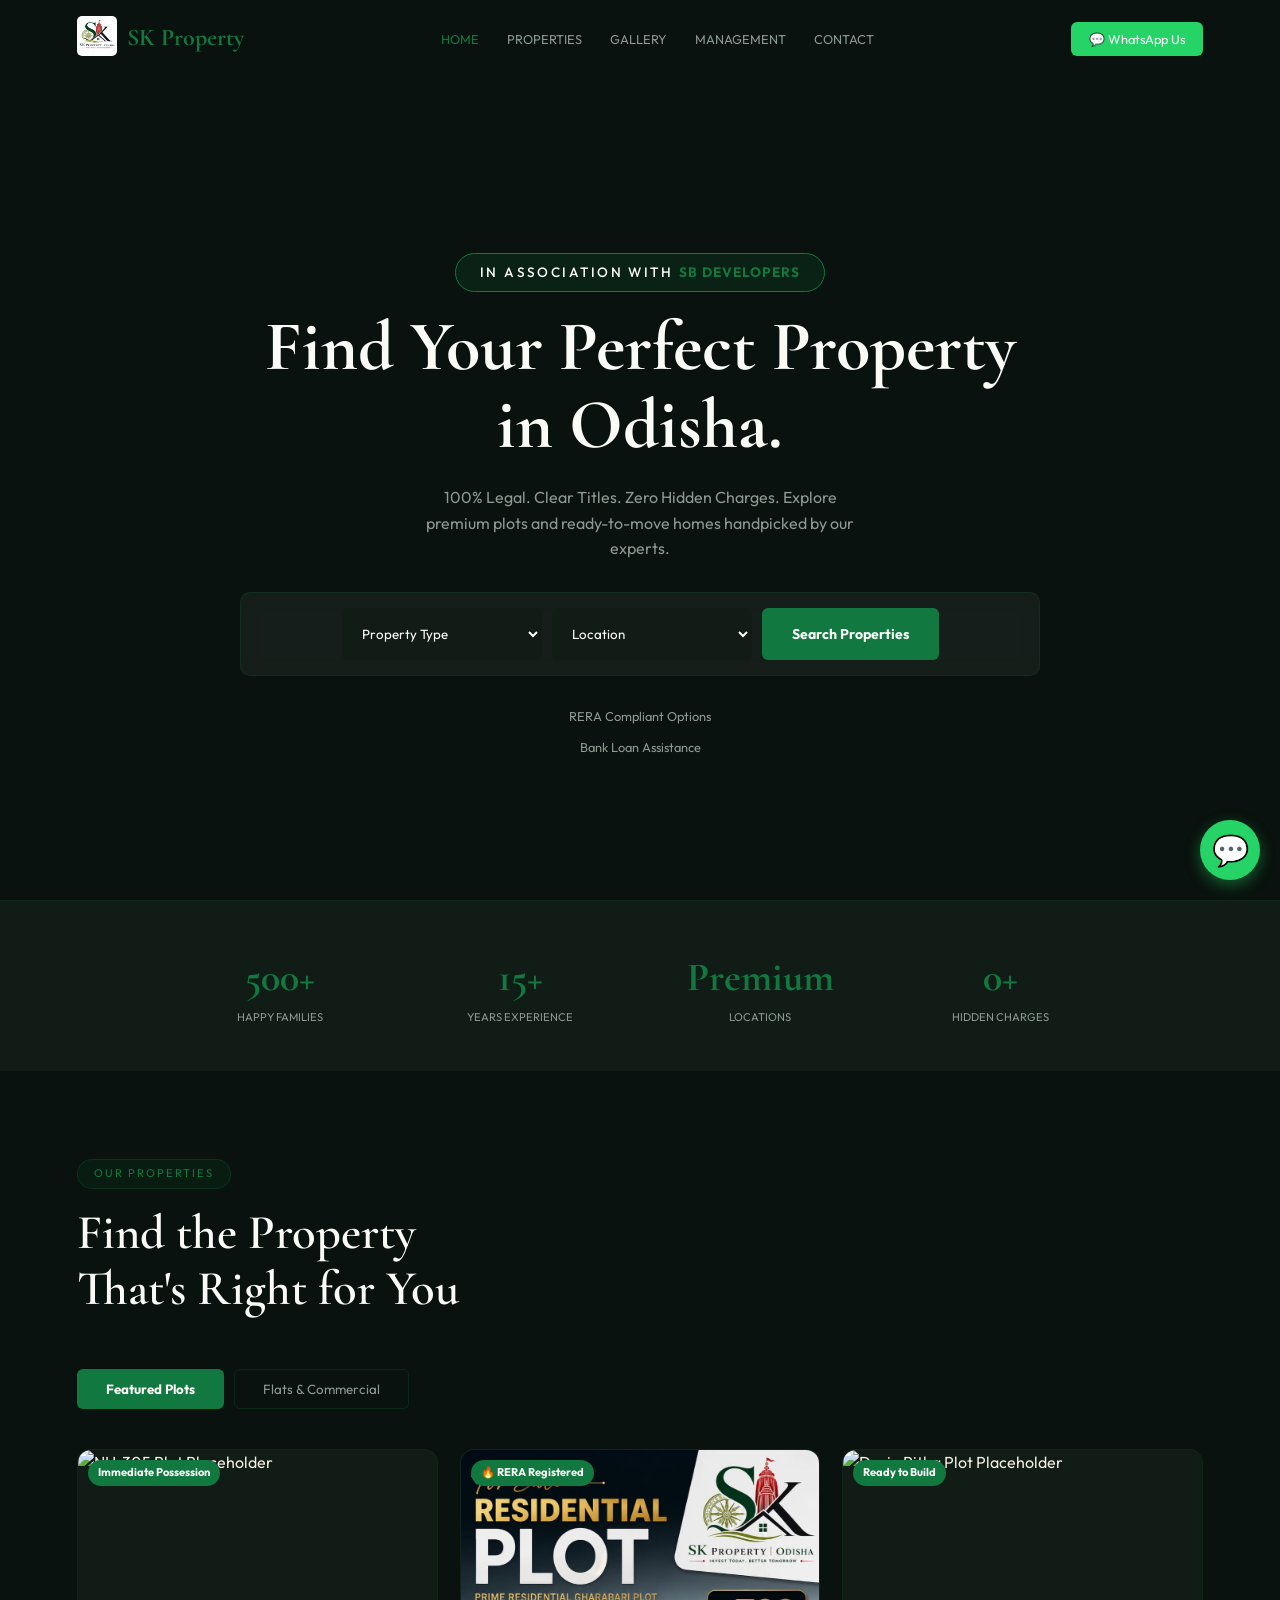
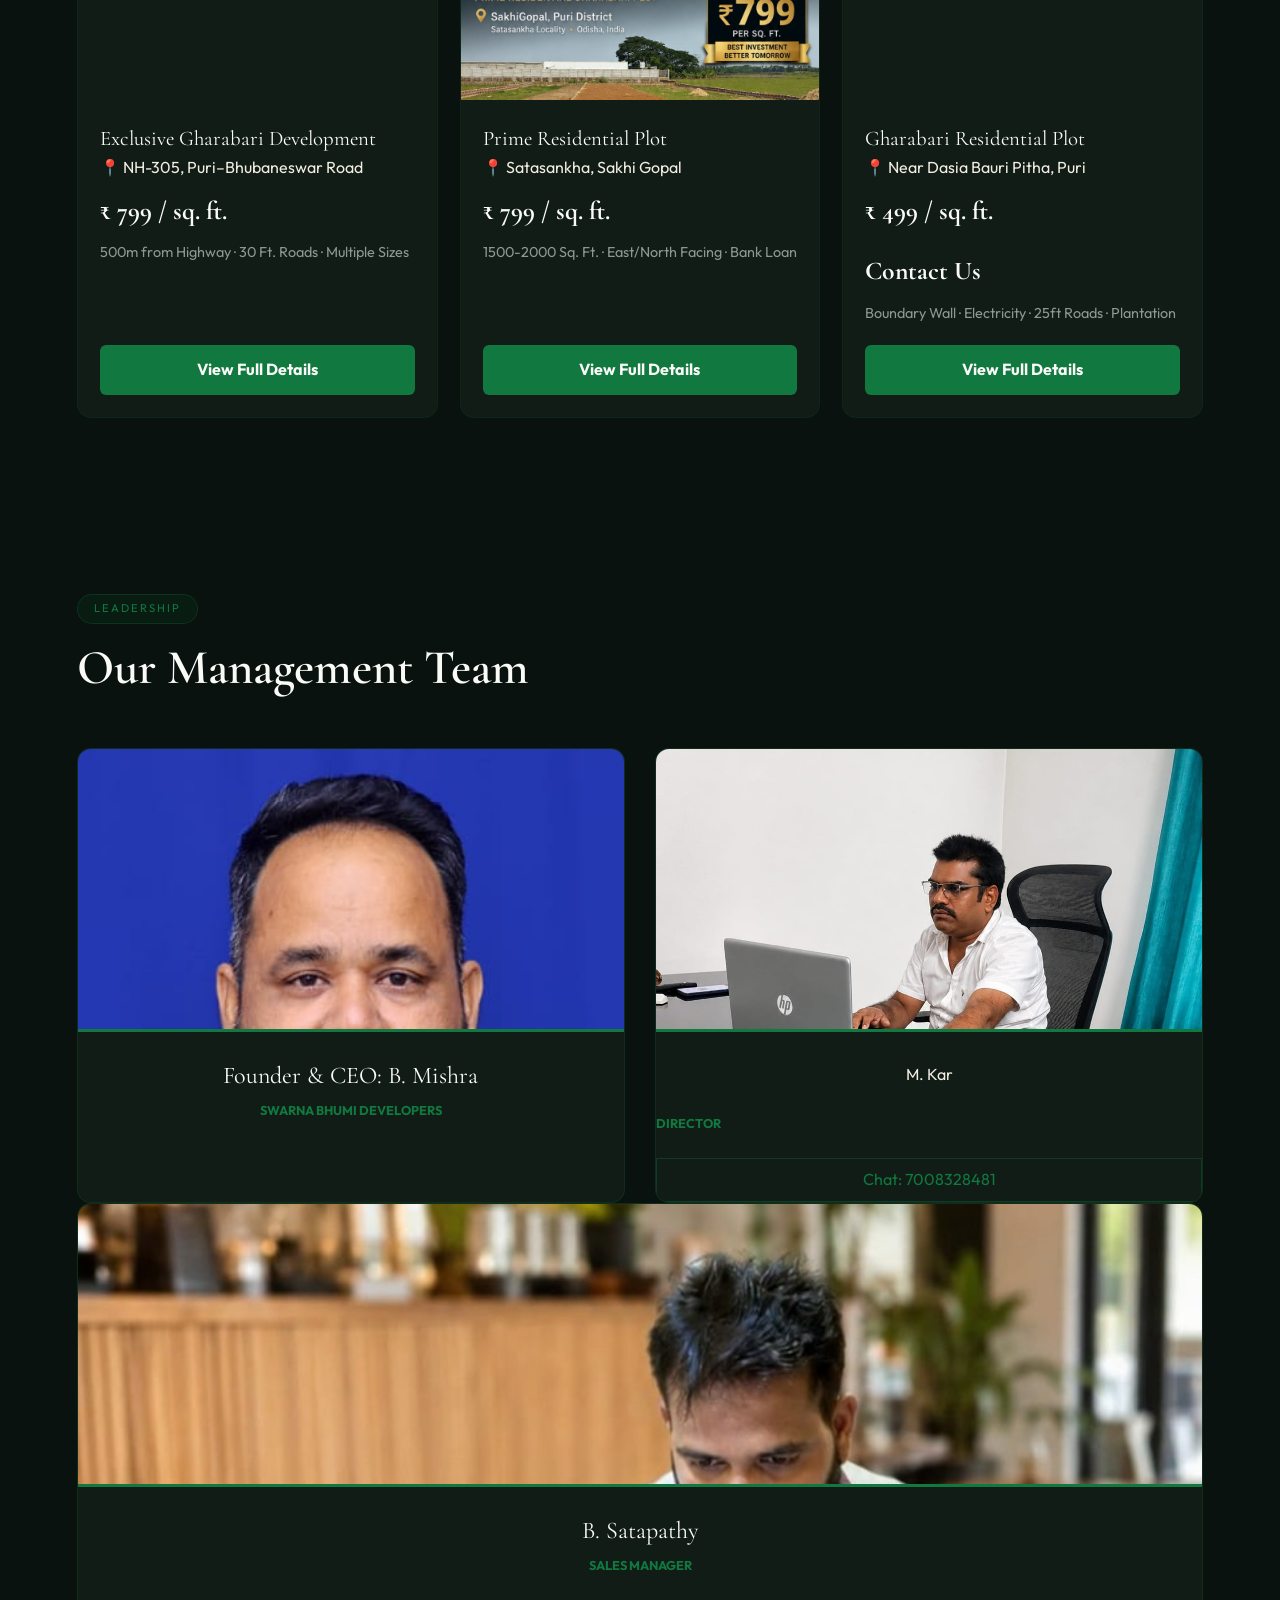
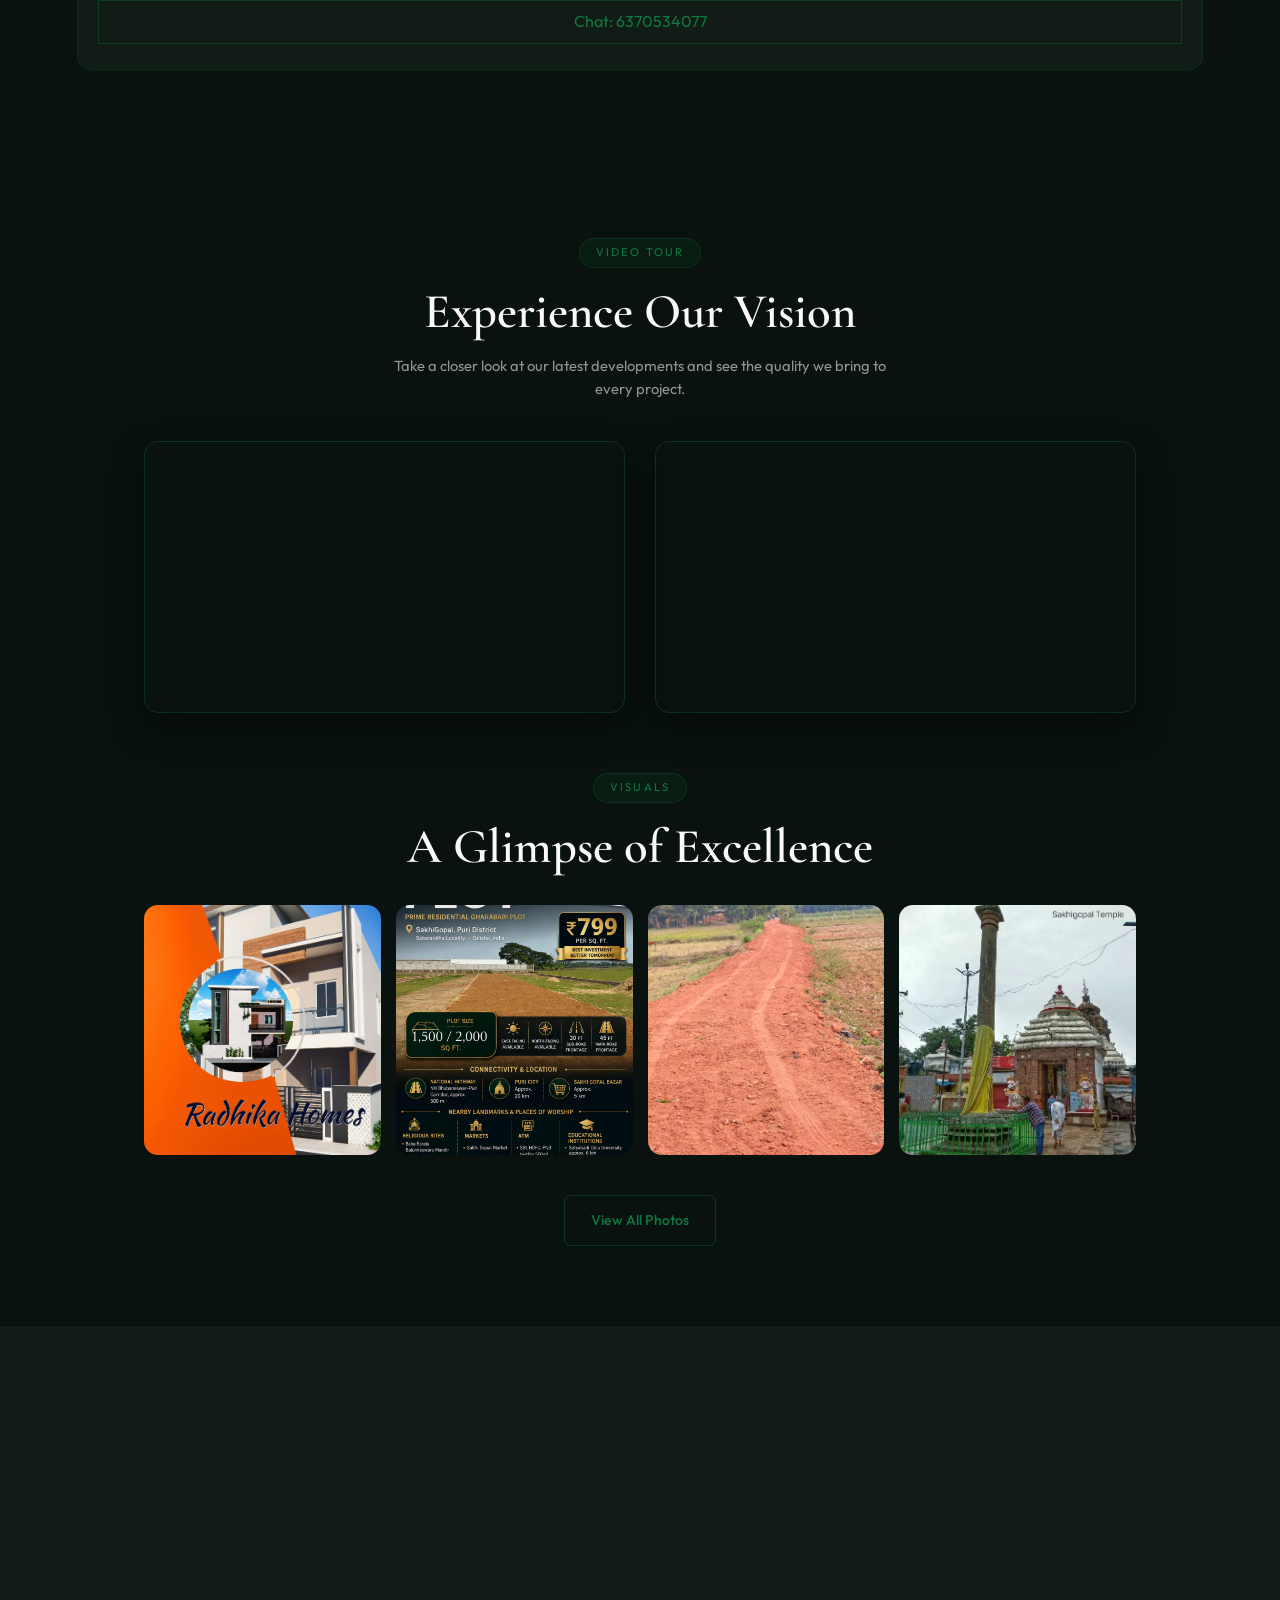
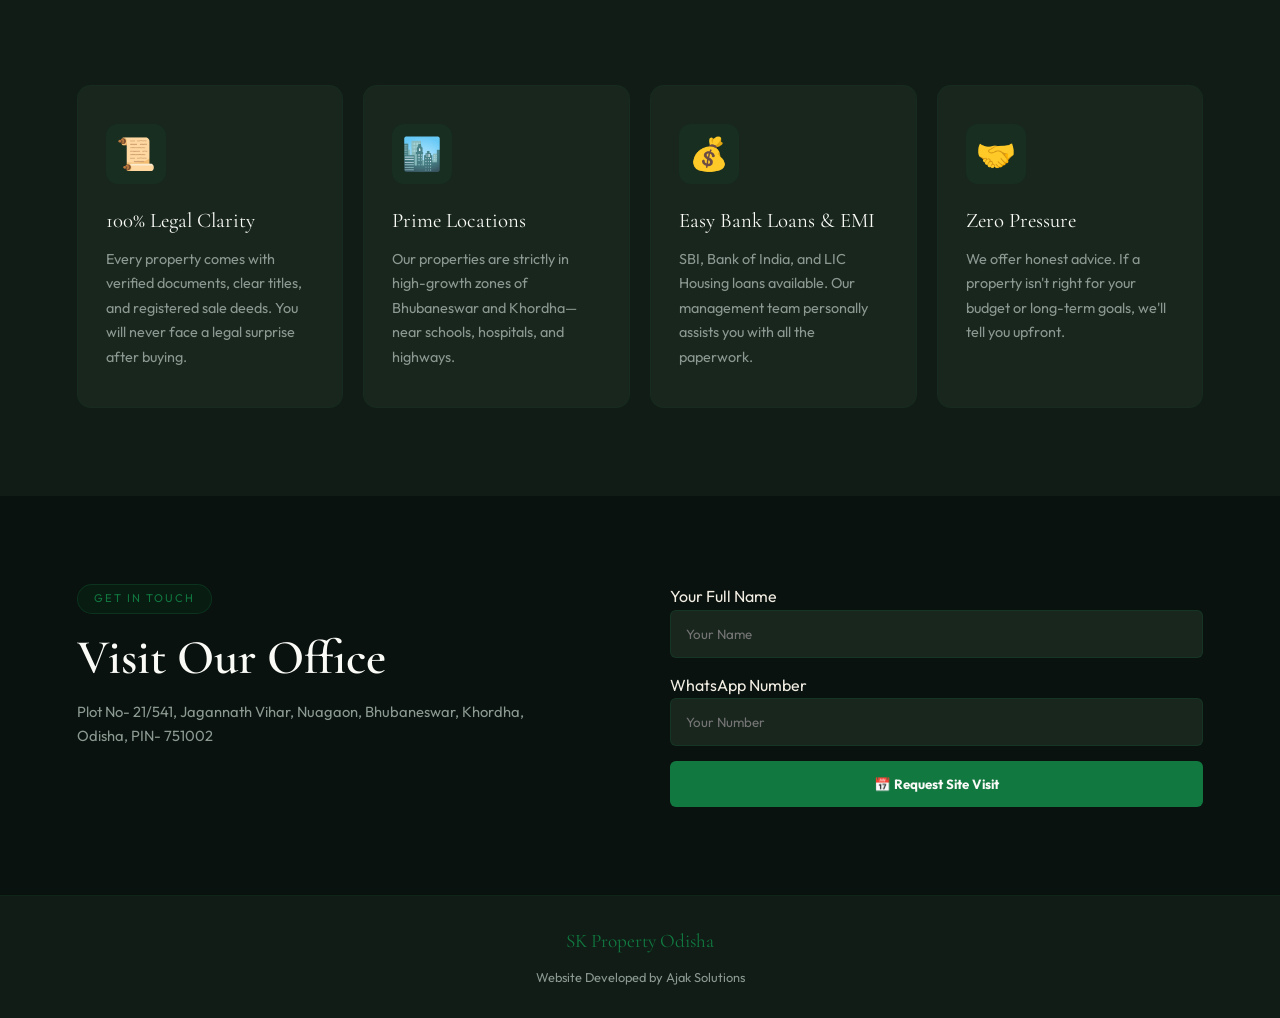
==== commit 3a4c2523: "s" ====
--- a/index.html
+++ b/index.html
@@ -195,7 +195,7 @@
             <div class="agent-frame sr">
                 <img src="images/skpropiter.jpeg" alt="M. Kar" />
                 <div class="agent-nameplate">
-                    <div class="agent-name">Director: M. Kar</div>
+                    <div class="agent-name"></div>M. Kar</div>
                     <div class="agent-title">Director</div>
                     <a href="https://wa.me/917008328481" target="_blank" class="btn-ghost" style="display:block; text-align:center; margin-top:10px; padding: 8px;">Chat: 7008328481</a>
                 </div>
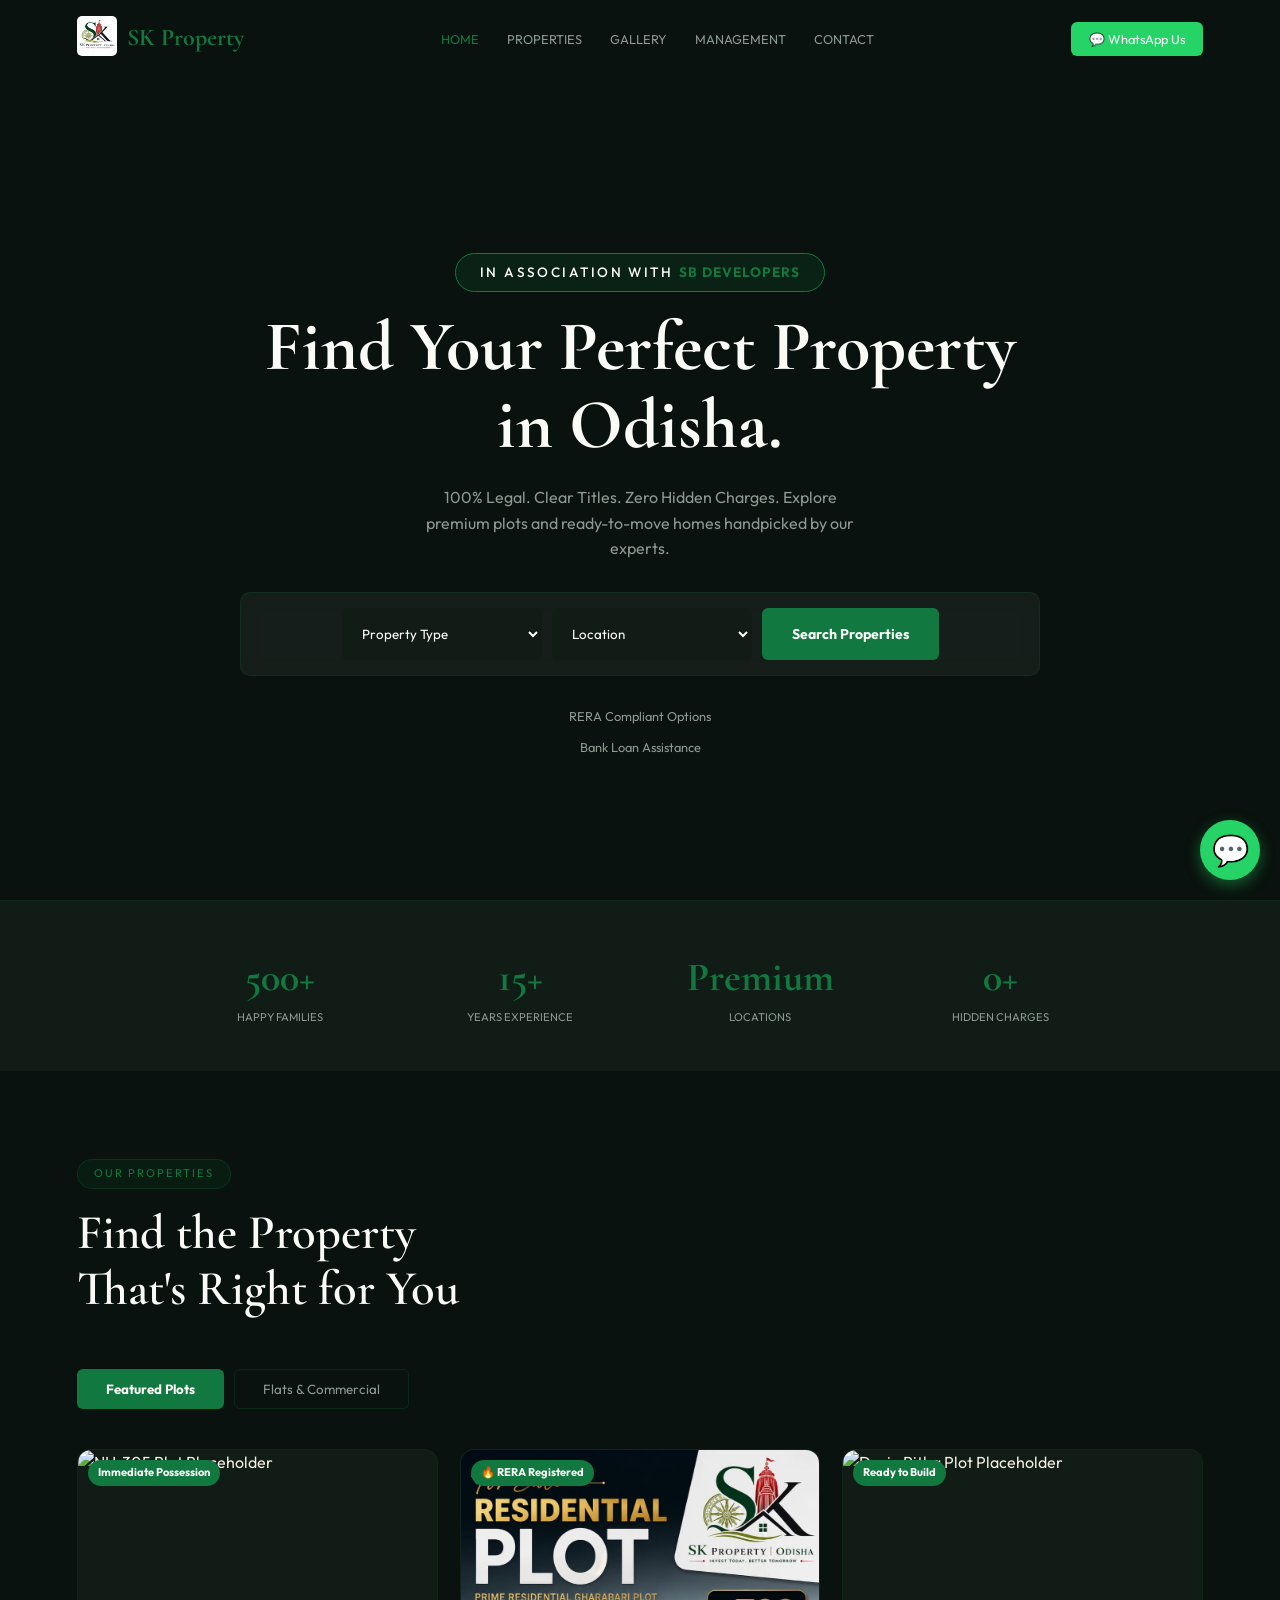
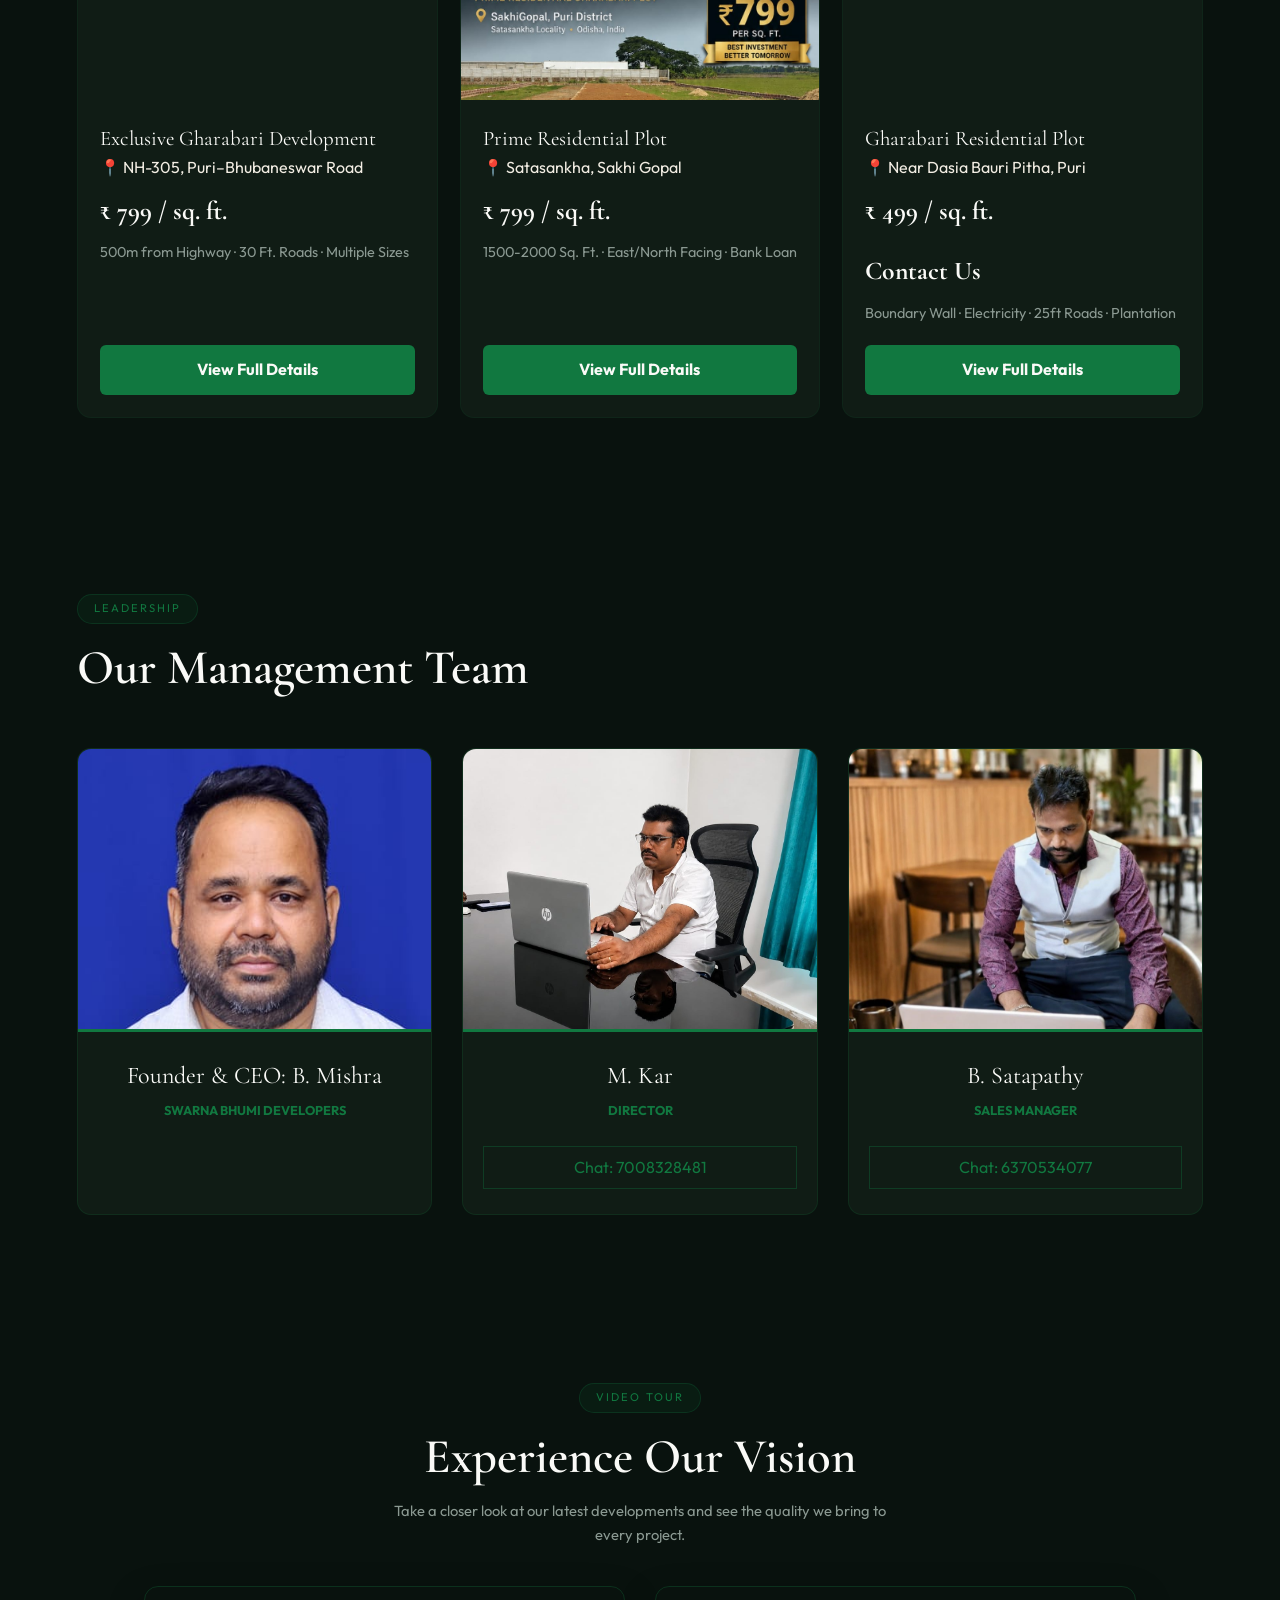
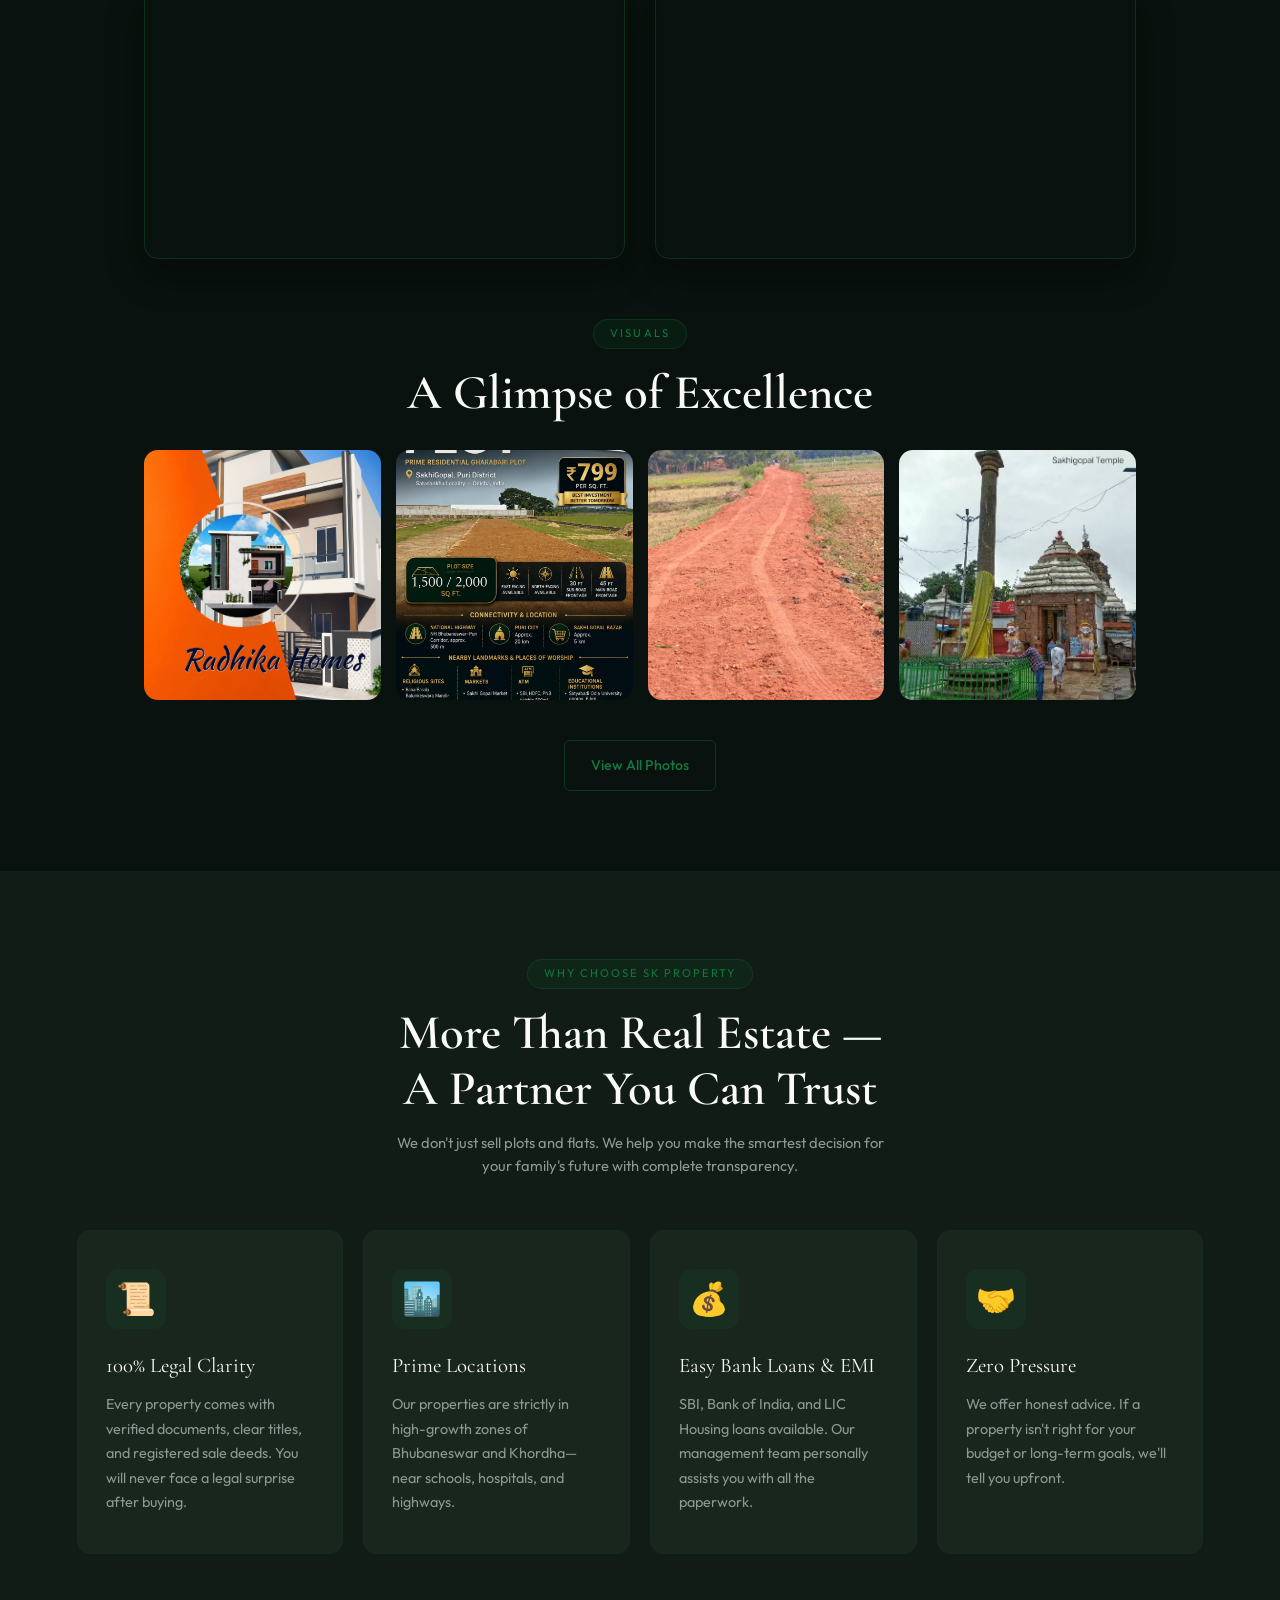
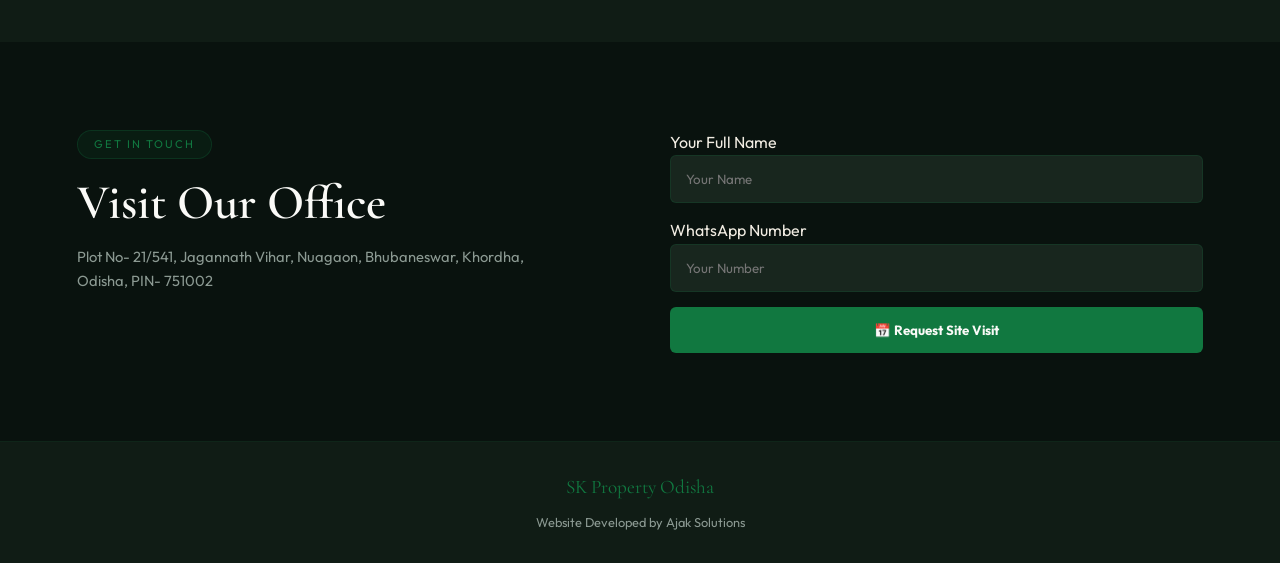
==== commit 0f72bf8d: "s" ====
--- a/index.html
+++ b/index.html
@@ -195,7 +195,7 @@
             <div class="agent-frame sr">
                 <img src="images/skpropiter.jpeg" alt="M. Kar" />
                 <div class="agent-nameplate">
-                    <div class="agent-name"></div>M. Kar</div>
+                    <div class="agent-name">M. Kar</div>
                     <div class="agent-title">Director</div>
                     <a href="https://wa.me/917008328481" target="_blank" class="btn-ghost" style="display:block; text-align:center; margin-top:10px; padding: 8px;">Chat: 7008328481</a>
                 </div>
